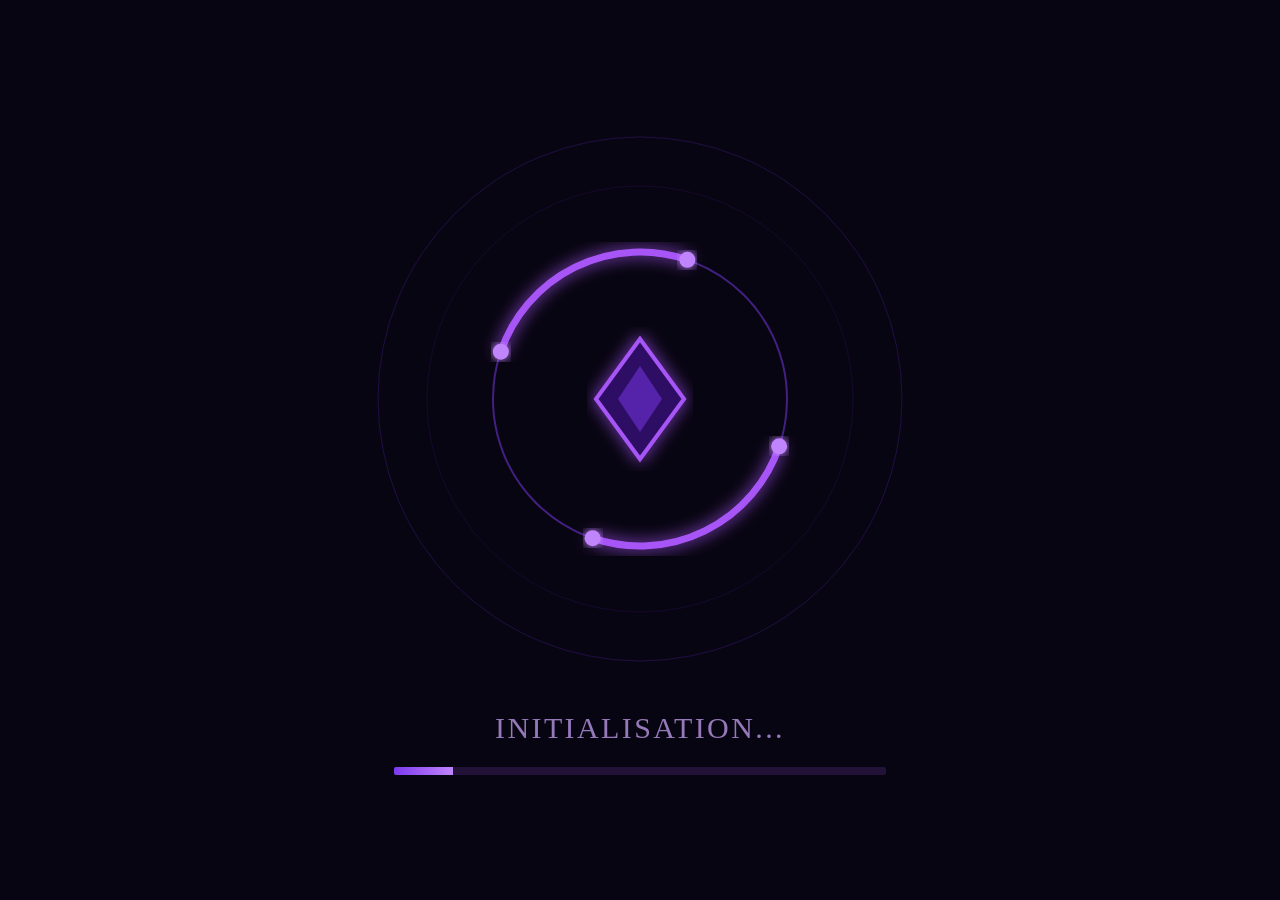
==== index.html @ de7e8195 "Add files via upload" ====
<!DOCTYPE html>

<html lang="fr">

<head>
    <meta name="color-scheme" content="dark">
    <meta charset="utf-8" />
    <meta name="viewport" content="width=device-width, initial-scale=1, maximum-scale=1">
    <link rel="icon" type="image/svg+xml"  sizes="16x16" href="{% static './img/circular-icon.svg' %}"/>
    <link rel="stylesheet" href="./css/style.css" />


    <title>Chromatica - Main</title>
</head>

<body>
    <div id="loader-root">
        <div id="chr"></div>
    </div>
    <div id="page-wrap">
        <div id="menu-root"></div>
        <canvas id="c"></canvas>
        <h1 class="title">Bienvenue sur Chromatica</h1>
        <h2 class="title-container">Chromatica<br><span> Créons l'expérience web<br></span> qui vous ressemble</h2>
        <h2 class="curseurtext">Votre vision, Notre code</h2>
        <h2>Chez Chromatica, nous concevons des sites web modernes et sur mesure, adaptés à vos besoins et à votre identité
            visuelle.</h2>
        <h1 class="objectif">Notre objectif : rendre votre présence en ligne efficace et captivante. </h1>
        <div class="footer"></div>
    </div>
    <script src="./js/script.js"></script>
</body>
</html>
---- css/style.css ----
/* Gris naturel #8E8E8D Morue grise 060606 Thunderbird #C41A20 Tatou #44443C*/
* {
    margin: 0;
    padding: 0;
    border: none;
    background: none;
    box-sizing: border-box;
}

main {
    flex: 1;
}

body {
    display: flex;
    flex-direction: column;
    min-height: 100vh;
    background: #080512;
    overflow-y: auto;
    overflow-x: hidden;
}

canvas {
    position: fixed;
    inset: 0;
    width: 100%;
    height: 100%;
    z-index: -1;
}

@font-face {
    font-family: 'Txt';
    src: url('../fonts/fontBold.ttf') format('truetype');
    font-display: swap;
}

:root {
    --color1: #0F0F0F;
    /* Fond principal */
    --color2: #E2DCEC;
    /* Texte principal */
    --color3: #B19ED4;
    /* Texte secondaire*/
    --color4: #1C1C1C;
    /* Sections / cartes */
    --color5: #E53935;
    /* Boutons, liens, highlights */
    --color6: #592DA8;
    /* Hover / actif*/
    --color7: #19102F;
    /* Icônes / séparateurs */
}

.objectif {
    color: var(--color6);
    padding: 0 2rem;
    margin-bottom: 50px;
}

h2 {
    color: var(--color3);
    padding: 0 2rem;
}
/*curseur texte*/
.curseurtext {
    color: var(--color6);
    font-size: clamp(2rem, 5vw, 3.6rem);
    padding: 0 2rem;
    overflow: hidden;
    white-space: nowrap;
    border-right: 2px solid var(--color6);
    width: fit-content;
    margin-bottom: 2em;
    margin-top: -2em;
    margin-left: auto;
    margin-right: auto;
    animation: typing 3.5s steps(40, end), blink-caret 0.75s step-end infinite;
}

@keyframes typing {
    from { width: 0; }
    to { width: 35%; }
}

@keyframes blink-caret {
    from, to { border-color: transparent; }
    50% { border-color: var(--color6); }
}

.title-container {
    max-width: 15em;
    margin: 1em 2em;
    display: flex;
    flex-direction: column;
    align-items: flex-start;
    height: 5em;
    color: var(--color3);
    text-align: left;
}

.title-container,
.main-title {
    font-family: 'Txt', sans-serif;
    font-size: clamp(1.8rem, 6vw, 5em);
    font-weight: 700;
    line-height: 1.2;
    text-align: left;
    color: var(--color3);
}

.title-container span {
    color: var(--color6);
    font-weight: 900;
}

.title {
    position: sticky;
    top: 0px;
    color: var(--color2);
    font-size: clamp(1.6rem, 5vw, 5em);
    text-align: center;
    background-color: var(--color7);
}

.button {
    background-color: var(--color7);
    border-radius: 1em;
    height: 5em;
    width: 15em;
    font-size: 1em;
    display: block;
    margin: auto;
}

.button:hover {
    border-color: var(--color6);
    border: 3px solid var(--color6);
    box-shadow: 0 0 15px var(--color6);
    cursor: pointer;
}

.menu-container {
    position: relative;
}

.menu-button {
    position: fixed;
    top: 0.5rem;
    right: 0.5rem;
    font-size: 2.2rem;
    color: var(--color2);
    cursor: pointer;
    padding: 0.4em 0.6em;
    z-index: 1100;
    border-radius: 0.5em;
    background: transparent;
}

.menu-button:hover {
    background-color: var(--color6);
    opacity: 0.9;
    rotate: -90deg;
}

.menu-overlay {
    position: fixed;
    inset: 0;
    background: rgba(0, 0, 0, 0.5);
    opacity: 0;
    pointer-events: none;
    transition: opacity 0.25s ease;
    z-index: 900;
}

.menu-overlay.open {
    opacity: 1;
    pointer-events: auto;
}

.menu-dropdown {
    position: fixed;
    top: 0em;
    right: 0.5em;
    height: 100vh;
    width: min(40vh, 100vw);
    background-color: #342658;
    color: var(--color2);
    padding: 1rem;
    display: flex;
    flex-direction: column;
    overflow: hidden;
    gap: 4em;
    border-radius: 0em;
    transform: translateX(100%);
    transition: transform 0.35s ease;
    z-index: 1000;
    box-shadow: -12px 0 24px rgba(0, 0, 0, 0.35);
}

.menu-dropdown.open {
    transform: translateX(0);
    right: 0;
    border-top-left-radius: 0.5em;
    border-bottom-left-radius: 0.5em;
}

.menu-item {
    padding: 0.75rem 0.5rem;
    color: var(--color2);
    cursor: pointer;
    border-radius: 0.375rem;
    font-family: Arial, Helvetica, sans-serif;
    font-size: clamp(1rem, 4vw, 2em)
}

.menu-text {
    margin-bottom: 0.5rem;
    color: var(--color2);
    font-size: clamp(2.5rem, 8vw, 5em);
}

.menu-item:hover {
    background-color: var(--color6);
    opacity: 0.9;
}


/* Pourquoi Nous */

.explain {
    font-size: 1em;
    color: var(--color3);
}

.explain .intro {
    color: var(--color6);
    margin-bottom: 1em;
}

.explain h1 {
    line-height: 1.6;
    padding: 0 2rem;
    margin-bottom: 50px;
}

.hr-tuile-form {
    display: grid;
    grid-template-columns: repeat(auto-fit, minmax(300px, 1fr));
    gap: 50px;
    margin-bottom: 50px;
    margin-top: 35px;
    margin-left: clamp(1rem, 5vw, 350px);
    margin-right: clamp(1rem, 5vw, 350px);
    transition: margin-left 0.35s ease;
}

.document-card {
    padding: 15px;
    border-radius: 15px;
    border: 3px solid var(--color6);
    transition: all 0.4s ease;
    text-align: center;
    position: relative;
    overflow: visible;
    cursor: pointer;
    color: var(--color2);
    min-height: 300px;
    display: flex;
    flex-direction: column;
    align-items: center;
    box-shadow: var(--color6) 0px 0px 15px;
    cursor: default;
}

.document-card:hover {
    box-shadow: var(--color6) 0px 0px 25px;
}

.document-card p {
    color: var(--color3);
    font-size: 1.2em;
    font-weight: 600;
}

.document-card h3 {
    color: var(--color6);
    font-size: 1.6em;
    margin-bottom: 15px;
}

.document-icon {
    filter: drop-shadow(0 0 20px var(--color6));
    margin-top: 30px;
    font-size: 3em;
    margin-bottom: 15px;
}

.footer {
    color: var(--color2);
    background-color: var(--color7);
    width: 100%;
    height: 60px;
    margin-top: auto;
    }

    #page-wrap {
      display: flex;
      flex-direction: column;
      flex: 1;
      min-height: 100vh;
}

textarea {
    resize: none;
}


legend {
    color: var(--color6);
    font-size: 1.2em;
    font-weight: 600;

}

label {
    color: var(--color3);
    font-size: 1em;
    font-weight: 400;
    margin-bottom: 5px;
}

/* ============================
   FORMULAIRES
   ============================ */

form {
    max-width: 800px;
    margin: 2rem auto;
    padding: 0 1rem;
}

fieldset {
    border: 2px solid var(--color6);
    border-radius: 8px;
    padding: 1.5rem;
    margin-bottom: 1.5rem;
    background-color: rgba(89, 45, 168, 0.08);
}

legend {
    color: var(--color6);
    font-size: 1.2em;
    font-weight: 600;
    padding: 0 0.5rem;
}

input[type="text"],
input[type="email"],
input[type="tel"],
textarea {
    width: 100%;
    padding: 0.75rem;
    margin: 0.5rem 0 1rem 0;
    background-color: var(--color4);
    border: 2px solid var(--color7);
    border-radius: 6px;
    color: var(--color2);
    font-family: inherit;
    font-size: 1rem;
    transition: all 0.3s ease;
}

input[type="text"]:focus,
input[type="email"]:focus,
input[type="tel"]:focus,
textarea:focus {
    outline: none;
    border-color: var(--color6);
    box-shadow: 0 0 10px rgba(89, 45, 168, 0.4);
    background-color: rgba(89, 45, 168, 0.05);
}

textarea {
    resize: none;
    min-height: 100px;
    font-family: inherit;
}

/* Checkboxes et Radios */
input[type="checkbox"],
input[type="radio"] {
    margin-right: 0.5rem;
    width: 18px;
    height: 18px;
    cursor: pointer;
    accent-color: var(--color6);
}

/* Conteneurs pour checkboxes/radios */
input[type="checkbox"]+label,
input[type="radio"]+label {
    display: inline;
    margin-left: 0.5rem;
    margin-bottom: 0;
    font-weight: 400;
    cursor: pointer;
}

/* Boutons */
button,
input[type="submit"],
input[type="button"] {
    background-color: var(--color6);
    color: var(--color2);
    padding: 0.75rem 1.5rem;
    font-size: 1rem;
    border: 2px solid var(--color6);
    border-radius: 6px;
    cursor: pointer;
    font-weight: 600;
    transition: all 0.3s ease;
    margin-top: 1rem;
}

button:hover,
input[type="submit"]:hover,
input[type="button"]:hover {
    background-color: transparent;
    color: var(--color6);
    box-shadow: 0 0 15px rgba(89, 45, 168, 0.5);
}

button:active,
input[type="submit"]:active,
input[type="button"]:active {
    transform: scale(0.98);
}

/* Groupes de champs */
fieldset>label {
    display: block;
    margin-bottom: 0.5rem;
    margin-top: 1rem;
}

fieldset>label:first-of-type {
    margin-top: 0;
}

    .title {
        padding: 0.2em 0.5rem;
    }

#chr{
  display:flex;
  flex-direction:column;
  align-items:center
}

#chr svg {
    max-width: 100%;
    width: auto;
    height: auto;
    overflow: visible;
    display: block;
}

#chr p{
  color:#c4a0f0;
  font-size:11px;
  letter-spacing:.1em;
  text-transform:uppercase;
  margin-top:10px;
  opacity:.75
}

#bw{
  width:180px;
  margin-top:8px;
  height:3px;
  background:rgba(150,80,220,.18);
  border-radius:2px;
  overflow:hidden
}

#cb{
  height: 100%;
  width: 0%;
  background: linear-gradient(90deg,#7c3aed,#c084fc);
  transition: width .1s linear
}

#loader-root{
  position: fixed;
  inset: 0;
  display: flex;
  justify-content: center;
  align-items: center;
  background: #080512;
  z-index: 2000;
}

#page-wrap.hidden{
  display: none !important;
}



/* ============================
   RESPONSIVE
   ============================ */

@media (max-width: 1024px) {
    .hr-tuile-form {
        margin-left: clamp(1rem, 3vw, 80px);
        margin-right: clamp(1rem, 3vw, 80px);
    }
}

@media (max-width: 768px) {

    .title-container {
        height: auto !important;
        margin: 0.5em 1rem;
    }

    .hr-tuile-form {
        margin-left: 1rem;
        margin-right: 1rem;
        gap: 20px;
        grid-template-columns: 1fr;
    }

    .side-panel-card {
        display: none;
    }

    .explain h1 {
        font-size: 1rem;
        padding: 0 1rem;
    }

    .objectif {
        font-size: 1rem;
        padding: 0 1rem;
    }

    h2 {
        padding: 0 1rem;
    }
}

@media (max-width: 480px) {
    .menu-button {
        font-size: 1.8rem;
    }

}
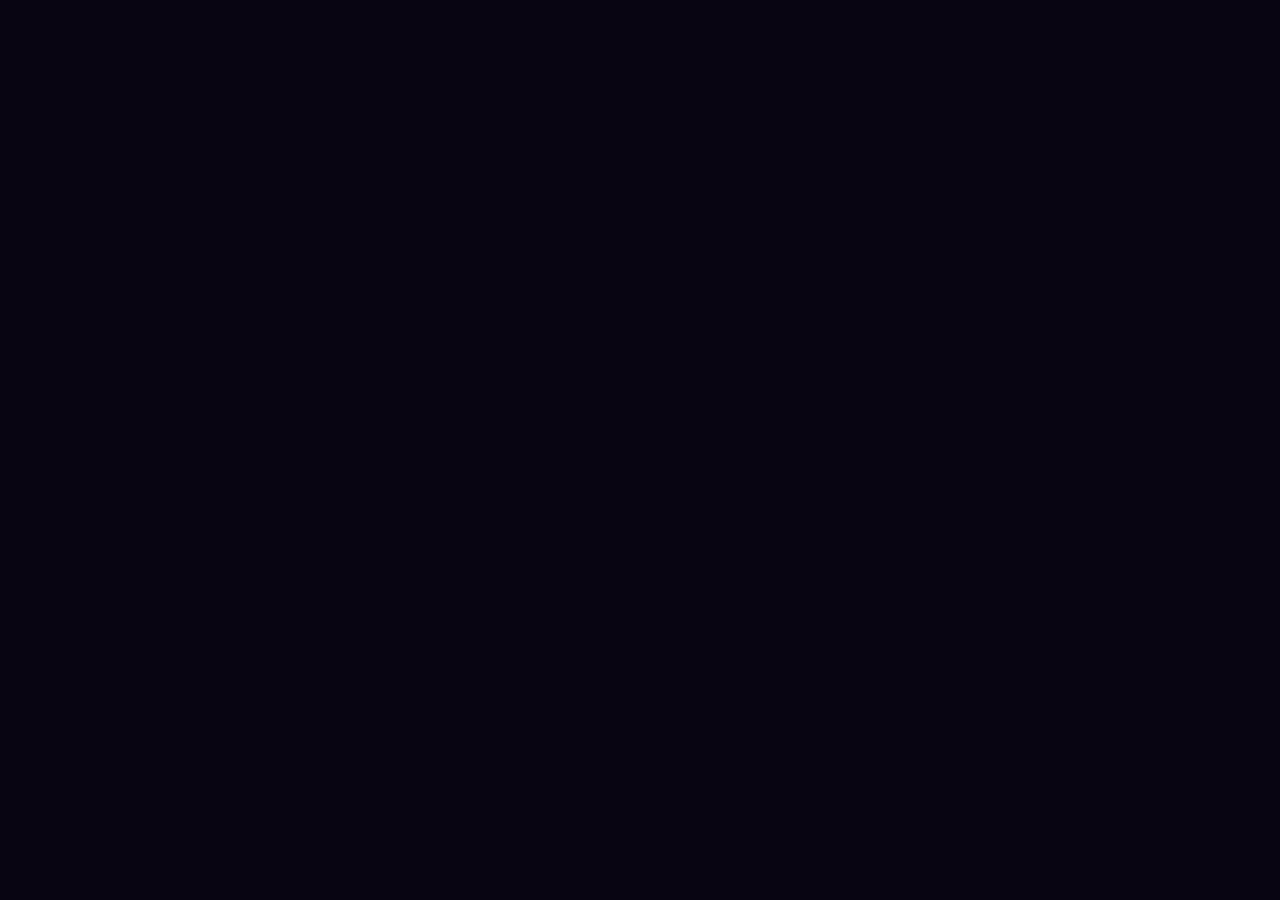
==== commit 5297c121: "Update favicon to use SVG format and enhance icon consistency across multiple HTML files" ====
--- a/index.html
+++ b/index.html
@@ -6,7 +6,7 @@
     <meta name="color-scheme" content="dark">
     <meta charset="utf-8" />
     <meta name="viewport" content="width=device-width, initial-scale=1, maximum-scale=1">
-    <link rel="icon" type="image/svg+xml"  sizes="16x16" href="{% static './img/circular-icon.svg' %}"/>
+    <link rel="icon" type="image/svg+xml"  sizes="16x16" href="./img/circular-icon.svg"/>
     <link rel="stylesheet" href="./css/style.css" />
 
 
--- a/css/style.css
+++ b/css/style.css
@@ -47,6 +47,7 @@
     /* Boutons, liens, highlights */
     --color6: #592DA8;
     /* Hover / actif*/
+    --color6-rgb: 89, 45, 168;
     --color7: #19102F;
     /* Icônes / séparateurs */
 }
@@ -61,6 +62,7 @@
     color: var(--color3);
     padding: 0 2rem;
 }
+
 /*curseur texte*/
 .curseurtext {
     color: var(--color6);
@@ -78,13 +80,25 @@
 }
 
 @keyframes typing {
-    from { width: 0; }
-    to { width: 35%; }
+    from {
+        width: 0;
+    }
+
+    to {
+        width: 35%;
+    }
 }
 
 @keyframes blink-caret {
-    from, to { border-color: transparent; }
-    50% { border-color: var(--color6); }
+
+    from,
+    to {
+        border-color: transparent;
+    }
+
+    50% {
+        border-color: var(--color6);
+    }
 }
 
 .title-container {
@@ -154,13 +168,23 @@
     z-index: 1100;
     border-radius: 0.5em;
     background: transparent;
+    color: var(--color2);
+    rotate: 0deg;
+}
+
+.menu-button.active {
+    rotate: -90deg;
+
 }
 
 .menu-button:hover {
     background-color: var(--color6);
-    opacity: 0.9;
-    rotate: -90deg;
-}
+    color: var(--color2);
+    box-shadow: 0 0 15px var(--color6);
+
+}
+
+
 
 .menu-overlay {
     position: fixed;
@@ -198,11 +222,15 @@
 }
 
 .menu-dropdown.open {
+
     transform: translateX(0);
     right: 0;
     border-top-left-radius: 0.5em;
     border-bottom-left-radius: 0.5em;
-}
+    box-shadow: -20px 0 60px rgba(var(--color6-rgb), 0.8);
+    border-left: 1px solid #7c3aed;
+}
+
 
 .menu-item {
     padding: 0.75rem 0.5rem;
@@ -221,9 +249,10 @@
 
 .menu-item:hover {
     background-color: var(--color6);
-    opacity: 0.9;
-}
-
+    color: var(--color2);
+    box-shadow: 0 0 15px var(--color6);
+    border-left: 5px solid #7c3aed;
+}
 
 /* Pourquoi Nous */
 
@@ -301,13 +330,13 @@
     width: 100%;
     height: 60px;
     margin-top: auto;
-    }
-
-    #page-wrap {
-      display: flex;
-      flex-direction: column;
-      flex: 1;
-      min-height: 100vh;
+}
+
+#page-wrap {
+    display: flex;
+    flex-direction: column;
+    flex: 1;
+    min-height: 100vh;
 }
 
 textarea {
@@ -447,14 +476,14 @@
     margin-top: 0;
 }
 
-    .title {
-        padding: 0.2em 0.5rem;
-    }
-
-#chr{
-  display:flex;
-  flex-direction:column;
-  align-items:center
+.title {
+    padding: 0.2em 0.5rem;
+}
+
+#chr {
+    display: flex;
+    flex-direction: column;
+    align-items: center
 }
 
 #chr svg {
@@ -465,43 +494,43 @@
     display: block;
 }
 
-#chr p{
-  color:#c4a0f0;
-  font-size:11px;
-  letter-spacing:.1em;
-  text-transform:uppercase;
-  margin-top:10px;
-  opacity:.75
-}
-
-#bw{
-  width:180px;
-  margin-top:8px;
-  height:3px;
-  background:rgba(150,80,220,.18);
-  border-radius:2px;
-  overflow:hidden
-}
-
-#cb{
-  height: 100%;
-  width: 0%;
-  background: linear-gradient(90deg,#7c3aed,#c084fc);
-  transition: width .1s linear
-}
-
-#loader-root{
-  position: fixed;
-  inset: 0;
-  display: flex;
-  justify-content: center;
-  align-items: center;
-  background: #080512;
-  z-index: 2000;
-}
-
-#page-wrap.hidden{
-  display: none !important;
+#chr p {
+    color: #c4a0f0;
+    font-size: 11px;
+    letter-spacing: .1em;
+    text-transform: uppercase;
+    margin-top: 10px;
+    opacity: .75
+}
+
+#bw {
+    width: 180px;
+    margin-top: 8px;
+    height: 3px;
+    background: rgba(150, 80, 220, .18);
+    border-radius: 2px;
+    overflow: hidden
+}
+
+#cb {
+    height: 100%;
+    width: 0%;
+    background: linear-gradient(90deg, #7c3aed, #c084fc);
+    transition: width .1s linear
+}
+
+#loader-root {
+    position: fixed;
+    inset: 0;
+    display: flex;
+    justify-content: center;
+    align-items: center;
+    background: #080512;
+    z-index: 2000;
+}
+
+#page-wrap.hidden {
+    display: none !important;
 }
 
 
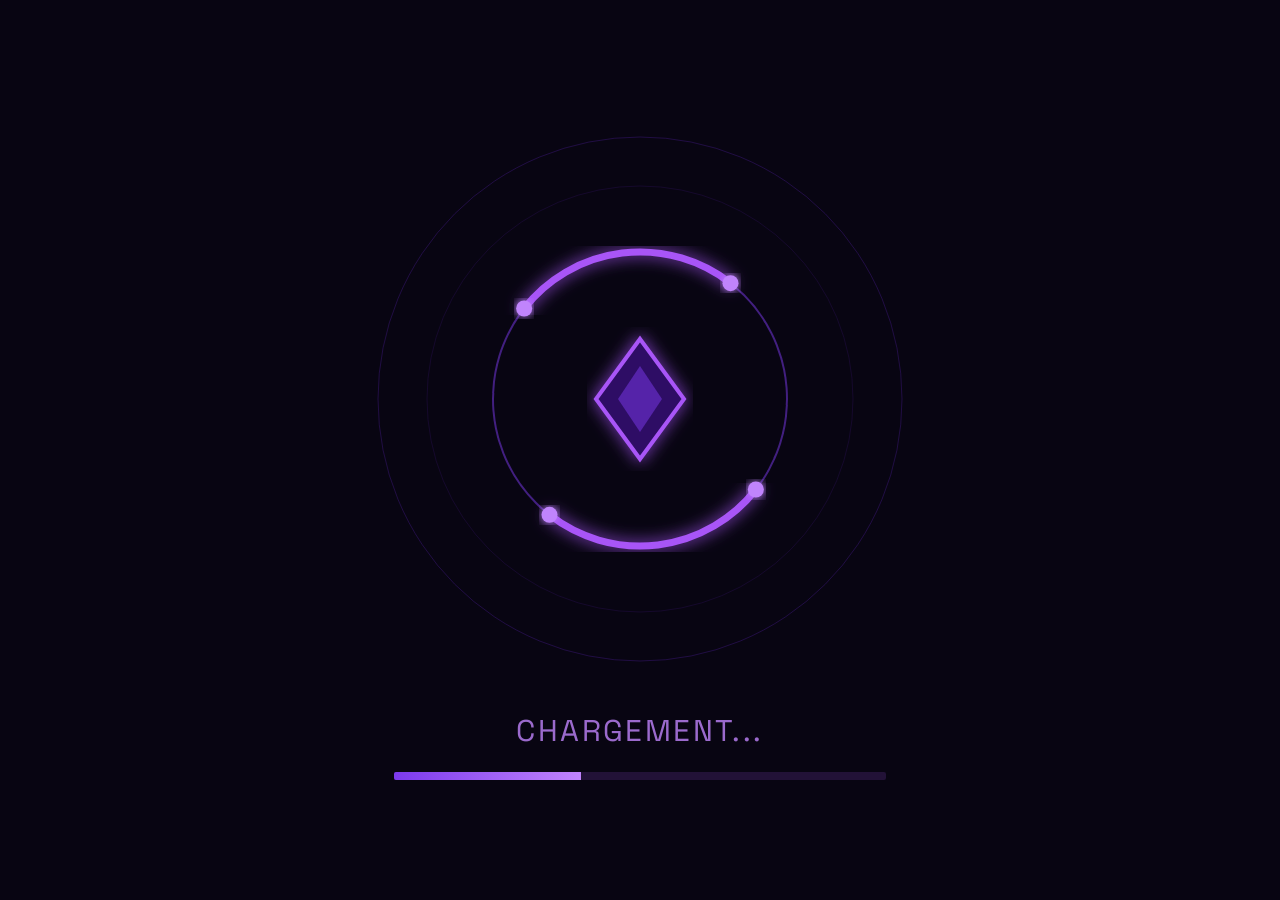
==== commit db536a6a: "IA" ====
--- a/index.html
+++ b/index.html
@@ -1,33 +1,33 @@
-<!DOCTYPE html>
-
-<html lang="fr">
-
-<head>
-    <meta name="color-scheme" content="dark">
-    <meta charset="utf-8" />
-    <meta name="viewport" content="width=device-width, initial-scale=1, maximum-scale=1">
-    <link rel="icon" type="image/svg+xml"  sizes="16x16" href="./img/circular-icon.svg"/>
-    <link rel="stylesheet" href="./css/style.css" />
-
-
-    <title>Chromatica - Main</title>
-</head>
-
-<body>
-    <div id="loader-root">
-        <div id="chr"></div>
-    </div>
-    <div id="page-wrap">
-        <div id="menu-root"></div>
-        <canvas id="c"></canvas>
-        <h1 class="title">Bienvenue sur Chromatica</h1>
-        <h2 class="title-container">Chromatica<br><span> Créons l'expérience web<br></span> qui vous ressemble</h2>
-        <h2 class="curseurtext">Votre vision, Notre code</h2>
-        <h2>Chez Chromatica, nous concevons des sites web modernes et sur mesure, adaptés à vos besoins et à votre identité
-            visuelle.</h2>
-        <h1 class="objectif">Notre objectif : rendre votre présence en ligne efficace et captivante. </h1>
-        <div class="footer"></div>
-    </div>
-    <script src="./js/script.js"></script>
-</body>
-</html>
+<!DOCTYPE html>
+
+<html lang="fr">
+
+<head>
+    <meta name="color-scheme" content="dark">
+    <meta charset="utf-8" />
+    <meta name="viewport" content="width=device-width, initial-scale=1, maximum-scale=1">
+    <link rel="icon" type="image/svg+xml"  sizes="16x16" href="./img/circular-icon.svg"/>
+    <link rel="stylesheet" href="./css/style.css" />
+
+
+    <title>Chromatica - Main</title>
+</head>
+
+<body>
+    <div id="loader-root">
+        <div id="chr"></div>
+    </div>
+    <div id="page-wrap">
+        <div id="menu-root"></div>
+        <canvas id="c"></canvas>
+        <h1 class="title">Bienvenue sur Chromatica</h1>
+        <h2 class="title-container">Chromatica<br><span> Créons l'expérience web<br></span> qui vous ressemble</h2>
+        <h2 class="curseurtext">Votre vision, Notre code</h2>
+        <h2>Chez Chromatica, nous concevons des sites web modernes et sur mesure, adaptés à vos besoins et à votre identité
+            visuelle.</h2>
+        <h1 class="objectif">Notre objectif : rendre votre présence en ligne efficace et captivante. </h1>
+        <div class="footer"></div>
+    </div>
+    <script src="./js/script.js"></script>
+</body>
+</html>
--- a/css/style.css
+++ b/css/style.css
@@ -1,587 +1,947 @@
-/* Gris naturel #8E8E8D Morue grise 060606 Thunderbird #C41A20 Tatou #44443C*/
-* {
-    margin: 0;
-    padding: 0;
-    border: none;
-    background: none;
-    box-sizing: border-box;
-}
-
-main {
-    flex: 1;
-}
-
-body {
-    display: flex;
-    flex-direction: column;
-    min-height: 100vh;
-    background: #080512;
-    overflow-y: auto;
-    overflow-x: hidden;
-}
-
-canvas {
-    position: fixed;
-    inset: 0;
-    width: 100%;
-    height: 100%;
-    z-index: -1;
-}
-
-@font-face {
-    font-family: 'Txt';
-    src: url('../fonts/fontBold.ttf') format('truetype');
-    font-display: swap;
-}
-
-:root {
-    --color1: #0F0F0F;
-    /* Fond principal */
-    --color2: #E2DCEC;
-    /* Texte principal */
-    --color3: #B19ED4;
-    /* Texte secondaire*/
-    --color4: #1C1C1C;
-    /* Sections / cartes */
-    --color5: #E53935;
-    /* Boutons, liens, highlights */
-    --color6: #592DA8;
-    /* Hover / actif*/
-    --color6-rgb: 89, 45, 168;
-    --color7: #19102F;
-    /* Icônes / séparateurs */
-}
-
-.objectif {
-    color: var(--color6);
-    padding: 0 2rem;
-    margin-bottom: 50px;
-}
-
-h2 {
-    color: var(--color3);
-    padding: 0 2rem;
-}
-
-/*curseur texte*/
-.curseurtext {
-    color: var(--color6);
-    font-size: clamp(2rem, 5vw, 3.6rem);
-    padding: 0 2rem;
-    overflow: hidden;
-    white-space: nowrap;
-    border-right: 2px solid var(--color6);
-    width: fit-content;
-    margin-bottom: 2em;
-    margin-top: -2em;
-    margin-left: auto;
-    margin-right: auto;
-    animation: typing 3.5s steps(40, end), blink-caret 0.75s step-end infinite;
-}
-
-@keyframes typing {
-    from {
-        width: 0;
-    }
-
-    to {
-        width: 35%;
-    }
-}
-
-@keyframes blink-caret {
-
-    from,
-    to {
-        border-color: transparent;
-    }
-
-    50% {
-        border-color: var(--color6);
-    }
-}
-
-.title-container {
-    max-width: 15em;
-    margin: 1em 2em;
-    display: flex;
-    flex-direction: column;
-    align-items: flex-start;
-    height: 5em;
-    color: var(--color3);
-    text-align: left;
-}
-
-.title-container,
-.main-title {
-    font-family: 'Txt', sans-serif;
-    font-size: clamp(1.8rem, 6vw, 5em);
-    font-weight: 700;
-    line-height: 1.2;
-    text-align: left;
-    color: var(--color3);
-}
-
-.title-container span {
-    color: var(--color6);
-    font-weight: 900;
-}
-
-.title {
-    position: sticky;
-    top: 0px;
-    color: var(--color2);
-    font-size: clamp(1.6rem, 5vw, 5em);
-    text-align: center;
-    background-color: var(--color7);
-}
-
-.button {
-    background-color: var(--color7);
-    border-radius: 1em;
-    height: 5em;
-    width: 15em;
-    font-size: 1em;
-    display: block;
-    margin: auto;
-}
-
-.button:hover {
-    border-color: var(--color6);
-    border: 3px solid var(--color6);
-    box-shadow: 0 0 15px var(--color6);
-    cursor: pointer;
-}
-
-.menu-container {
-    position: relative;
-}
-
-.menu-button {
-    position: fixed;
-    top: 0.5rem;
-    right: 0.5rem;
-    font-size: 2.2rem;
-    color: var(--color2);
-    cursor: pointer;
-    padding: 0.4em 0.6em;
-    z-index: 1100;
-    border-radius: 0.5em;
-    background: transparent;
-    color: var(--color2);
-    rotate: 0deg;
-}
-
-.menu-button.active {
-    rotate: -90deg;
-
-}
-
-.menu-button:hover {
-    background-color: var(--color6);
-    color: var(--color2);
-    box-shadow: 0 0 15px var(--color6);
-
-}
-
-
-
-.menu-overlay {
-    position: fixed;
-    inset: 0;
-    background: rgba(0, 0, 0, 0.5);
-    opacity: 0;
-    pointer-events: none;
-    transition: opacity 0.25s ease;
-    z-index: 900;
-}
-
-.menu-overlay.open {
-    opacity: 1;
-    pointer-events: auto;
-}
-
-.menu-dropdown {
-    position: fixed;
-    top: 0em;
-    right: 0.5em;
-    height: 100vh;
-    width: min(40vh, 100vw);
-    background-color: #342658;
-    color: var(--color2);
-    padding: 1rem;
-    display: flex;
-    flex-direction: column;
-    overflow: hidden;
-    gap: 4em;
-    border-radius: 0em;
-    transform: translateX(100%);
-    transition: transform 0.35s ease;
-    z-index: 1000;
-    box-shadow: -12px 0 24px rgba(0, 0, 0, 0.35);
-}
-
-.menu-dropdown.open {
-
-    transform: translateX(0);
-    right: 0;
-    border-top-left-radius: 0.5em;
-    border-bottom-left-radius: 0.5em;
-    box-shadow: -20px 0 60px rgba(var(--color6-rgb), 0.8);
-    border-left: 1px solid #7c3aed;
-}
-
-
-.menu-item {
-    padding: 0.75rem 0.5rem;
-    color: var(--color2);
-    cursor: pointer;
-    border-radius: 0.375rem;
-    font-family: Arial, Helvetica, sans-serif;
-    font-size: clamp(1rem, 4vw, 2em)
-}
-
-.menu-text {
-    margin-bottom: 0.5rem;
-    color: var(--color2);
-    font-size: clamp(2.5rem, 8vw, 5em);
-}
-
-.menu-item:hover {
-    background-color: var(--color6);
-    color: var(--color2);
-    box-shadow: 0 0 15px var(--color6);
-    border-left: 5px solid #7c3aed;
-}
-
-/* Pourquoi Nous */
-
-.explain {
-    font-size: 1em;
-    color: var(--color3);
-}
-
-.explain .intro {
-    color: var(--color6);
-    margin-bottom: 1em;
-}
-
-.explain h1 {
-    line-height: 1.6;
-    padding: 0 2rem;
-    margin-bottom: 50px;
-}
-
-.hr-tuile-form {
-    display: grid;
-    grid-template-columns: repeat(auto-fit, minmax(300px, 1fr));
-    gap: 50px;
-    margin-bottom: 50px;
-    margin-top: 35px;
-    margin-left: clamp(1rem, 5vw, 350px);
-    margin-right: clamp(1rem, 5vw, 350px);
-    transition: margin-left 0.35s ease;
-}
-
-.document-card {
-    padding: 15px;
-    border-radius: 15px;
-    border: 3px solid var(--color6);
-    transition: all 0.4s ease;
-    text-align: center;
-    position: relative;
-    overflow: visible;
-    cursor: pointer;
-    color: var(--color2);
-    min-height: 300px;
-    display: flex;
-    flex-direction: column;
-    align-items: center;
-    box-shadow: var(--color6) 0px 0px 15px;
-    cursor: default;
-}
-
-.document-card:hover {
-    box-shadow: var(--color6) 0px 0px 25px;
-}
-
-.document-card p {
-    color: var(--color3);
-    font-size: 1.2em;
-    font-weight: 600;
-}
-
-.document-card h3 {
-    color: var(--color6);
-    font-size: 1.6em;
-    margin-bottom: 15px;
-}
-
-.document-icon {
-    filter: drop-shadow(0 0 20px var(--color6));
-    margin-top: 30px;
-    font-size: 3em;
-    margin-bottom: 15px;
-}
-
-.footer {
-    color: var(--color2);
-    background-color: var(--color7);
-    width: 100%;
-    height: 60px;
-    margin-top: auto;
-}
-
-#page-wrap {
-    display: flex;
-    flex-direction: column;
-    flex: 1;
-    min-height: 100vh;
-}
-
-textarea {
-    resize: none;
-}
-
-
-legend {
-    color: var(--color6);
-    font-size: 1.2em;
-    font-weight: 600;
-
-}
-
-label {
-    color: var(--color3);
-    font-size: 1em;
-    font-weight: 400;
-    margin-bottom: 5px;
-}
-
-/* ============================
-   FORMULAIRES
-   ============================ */
-
-form {
-    max-width: 800px;
-    margin: 2rem auto;
-    padding: 0 1rem;
-}
-
-fieldset {
-    border: 2px solid var(--color6);
-    border-radius: 8px;
-    padding: 1.5rem;
-    margin-bottom: 1.5rem;
-    background-color: rgba(89, 45, 168, 0.08);
-}
-
-legend {
-    color: var(--color6);
-    font-size: 1.2em;
-    font-weight: 600;
-    padding: 0 0.5rem;
-}
-
-input[type="text"],
-input[type="email"],
-input[type="tel"],
-textarea {
-    width: 100%;
-    padding: 0.75rem;
-    margin: 0.5rem 0 1rem 0;
-    background-color: var(--color4);
-    border: 2px solid var(--color7);
-    border-radius: 6px;
-    color: var(--color2);
-    font-family: inherit;
-    font-size: 1rem;
-    transition: all 0.3s ease;
-}
-
-input[type="text"]:focus,
-input[type="email"]:focus,
-input[type="tel"]:focus,
-textarea:focus {
-    outline: none;
-    border-color: var(--color6);
-    box-shadow: 0 0 10px rgba(89, 45, 168, 0.4);
-    background-color: rgba(89, 45, 168, 0.05);
-}
-
-textarea {
-    resize: none;
-    min-height: 100px;
-    font-family: inherit;
-}
-
-/* Checkboxes et Radios */
-input[type="checkbox"],
-input[type="radio"] {
-    margin-right: 0.5rem;
-    width: 18px;
-    height: 18px;
-    cursor: pointer;
-    accent-color: var(--color6);
-}
-
-/* Conteneurs pour checkboxes/radios */
-input[type="checkbox"]+label,
-input[type="radio"]+label {
-    display: inline;
-    margin-left: 0.5rem;
-    margin-bottom: 0;
-    font-weight: 400;
-    cursor: pointer;
-}
-
-/* Boutons */
-button,
-input[type="submit"],
-input[type="button"] {
-    background-color: var(--color6);
-    color: var(--color2);
-    padding: 0.75rem 1.5rem;
-    font-size: 1rem;
-    border: 2px solid var(--color6);
-    border-radius: 6px;
-    cursor: pointer;
-    font-weight: 600;
-    transition: all 0.3s ease;
-    margin-top: 1rem;
-}
-
-button:hover,
-input[type="submit"]:hover,
-input[type="button"]:hover {
-    background-color: transparent;
-    color: var(--color6);
-    box-shadow: 0 0 15px rgba(89, 45, 168, 0.5);
-}
-
-button:active,
-input[type="submit"]:active,
-input[type="button"]:active {
-    transform: scale(0.98);
-}
-
-/* Groupes de champs */
-fieldset>label {
-    display: block;
-    margin-bottom: 0.5rem;
-    margin-top: 1rem;
-}
-
-fieldset>label:first-of-type {
-    margin-top: 0;
-}
-
-.title {
-    padding: 0.2em 0.5rem;
-}
-
-#chr {
-    display: flex;
-    flex-direction: column;
-    align-items: center
-}
-
-#chr svg {
-    max-width: 100%;
-    width: auto;
-    height: auto;
-    overflow: visible;
-    display: block;
-}
-
-#chr p {
-    color: #c4a0f0;
-    font-size: 11px;
-    letter-spacing: .1em;
-    text-transform: uppercase;
-    margin-top: 10px;
-    opacity: .75
-}
-
-#bw {
-    width: 180px;
-    margin-top: 8px;
-    height: 3px;
-    background: rgba(150, 80, 220, .18);
-    border-radius: 2px;
-    overflow: hidden
-}
-
-#cb {
-    height: 100%;
-    width: 0%;
-    background: linear-gradient(90deg, #7c3aed, #c084fc);
-    transition: width .1s linear
-}
-
-#loader-root {
-    position: fixed;
-    inset: 0;
-    display: flex;
-    justify-content: center;
-    align-items: center;
-    background: #080512;
-    z-index: 2000;
-}
-
-#page-wrap.hidden {
-    display: none !important;
-}
-
-
-
-/* ============================
-   RESPONSIVE
-   ============================ */
-
-@media (max-width: 1024px) {
-    .hr-tuile-form {
-        margin-left: clamp(1rem, 3vw, 80px);
-        margin-right: clamp(1rem, 3vw, 80px);
-    }
-}
-
-@media (max-width: 768px) {
-
-    .title-container {
-        height: auto !important;
-        margin: 0.5em 1rem;
-    }
-
-    .hr-tuile-form {
-        margin-left: 1rem;
-        margin-right: 1rem;
-        gap: 20px;
-        grid-template-columns: 1fr;
-    }
-
-    .side-panel-card {
-        display: none;
-    }
-
-    .explain h1 {
-        font-size: 1rem;
-        padding: 0 1rem;
-    }
-
-    .objectif {
-        font-size: 1rem;
-        padding: 0 1rem;
-    }
-
-    h2 {
-        padding: 0 1rem;
-    }
-}
-
-@media (max-width: 480px) {
-    .menu-button {
-        font-size: 1.8rem;
-    }
-
+/* ============================================================
+   CHROMATICA — style.css
+   Direction : "chroma stroke" — le dégradé violet→lilas déjà
+   présent dans le loader (#7c3aed → #c084fc) devient la signature
+   du site : texte en dégradé, soulignements, contours de cartes,
+   halo des boutons. Le reste reste sobre et sombre.
+   ============================================================ */
+
+@import url('https://fonts.googleapis.com/css2?family=Space+Grotesk:wght@500;600;700&family=Inter:wght@400;500;600&display=swap');
+
+/* ============================
+   RESET
+   ============================ */
+
+* {
+    margin: 0;
+    padding: 0;
+    border: none;
+    background: none;
+    box-sizing: border-box;
+}
+
+html {
+    font-size: 16px;
+    scroll-behavior: smooth;
+}
+
+main {
+    flex: 1;
+}
+
+/* ============================
+   TOKENS
+   ============================ */
+
+:root {
+    /* Palette d'origine (conservée pour compatibilité) */
+    --color1: #0F0F0F;
+    --color2: #E2DCEC;
+    --color3: #B19ED4;
+    --color4: #1C1C1C;
+    --color5: #E53935;
+    --color6: #592DA8;
+    --color6-rgb: 89, 45, 168;
+    --color7: #19102F;
+
+    /* Tokens étendus */
+    --bg: #080512;
+    --surface: #14102a;
+    --surface-glass: rgba(25, 16, 47, 0.55);
+    --ink: var(--color2);
+    --ink-dim: var(--color3);
+    --violet: var(--color6);
+    --violet-soft: #7c3aed;
+    --lilas: #c084fc;
+
+    --chroma: linear-gradient(90deg, #7c3aed 0%, #c084fc 100%);
+    --chroma-vertical: linear-gradient(180deg, #7c3aed 0%, #c084fc 100%);
+
+    --font-display: 'Space Grotesk', 'Txt', sans-serif;
+    --font-body: 'Inter', system-ui, -apple-system, sans-serif;
+
+    --radius-sm: 8px;
+    --radius-md: 14px;
+    --radius-lg: 22px;
+
+    --ease: cubic-bezier(0.22, 1, 0.36, 1);
+    --shadow-soft: 0 10px 40px rgba(0, 0, 0, 0.45);
+    --shadow-glow: 0 0 30px rgba(var(--color6-rgb), 0.35);
+}
+
+@media (prefers-reduced-motion: reduce) {
+    *, *::before, *::after {
+        animation-duration: 0.001ms !important;
+        animation-iteration-count: 1 !important;
+        transition-duration: 0.001ms !important;
+        scroll-behavior: auto !important;
+    }
+}
+
+/* ============================
+   BASE
+   ============================ */
+
+body {
+    display: flex;
+    flex-direction: column;
+    min-height: 100vh;
+    background:
+        radial-gradient(60vw 40vw at 85% -10%, rgba(124, 58, 237, 0.20), transparent 60%),
+        radial-gradient(50vw 35vw at -10% 30%, rgba(192, 132, 252, 0.10), transparent 60%),
+        var(--bg);
+    color: var(--ink);
+    font-family: var(--font-body);
+    overflow-y: auto;
+    overflow-x: hidden;
+}
+
+canvas {
+    position: fixed;
+    inset: 0;
+    width: 100%;
+    height: 100%;
+    z-index: -1;
+}
+
+img {
+    max-width: 100%;
+    height: auto;
+    display: block;
+}
+
+::selection {
+    background: var(--violet-soft);
+    color: #fff;
+}
+
+::-webkit-scrollbar {
+    width: 10px;
+}
+
+::-webkit-scrollbar-track {
+    background: var(--bg);
+}
+
+::-webkit-scrollbar-thumb {
+    background: var(--chroma-vertical);
+    border-radius: 10px;
+}
+
+:focus-visible {
+    outline: 2px solid var(--lilas);
+    outline-offset: 3px;
+    border-radius: 4px;
+}
+
+@font-face {
+    font-family: 'Txt';
+    src: url('../fonts/fontBold.ttf') format('truetype');
+    font-display: swap;
+}
+
+/* ============================
+   TYPOGRAPHIE DE BASE
+   ============================ */
+
+h2 {
+    color: var(--ink-dim);
+    padding: 0 2rem;
+    font-size: clamp(0.95rem, 2.5vw, 1.4rem);
+    font-weight: 400;
+    line-height: 1.6;
+}
+
+.objectif {
+    font-family: var(--font-display);
+    color: var(--lilas);
+    padding: 0 2rem;
+    margin-bottom: 60px;
+    font-size: clamp(1.05rem, 2.5vw, 1.8rem);
+    font-weight: 600;
+    letter-spacing: -0.01em;
+}
+
+/* ============================
+   TITRE STICKY (barre de nav)
+   ============================ */
+
+.title {
+    position: sticky;
+    top: 0px;
+    width: 100%;
+    color: var(--ink);
+    font-family: var(--font-display);
+    font-weight: 600;
+    font-size: clamp(1.4rem, 4vw, 3.2em);
+    letter-spacing: -0.01em;
+    text-align: center;
+    background: rgba(19, 12, 40, 0.72);
+    backdrop-filter: blur(14px) saturate(140%);
+    -webkit-backdrop-filter: blur(14px) saturate(140%);
+    border-bottom: 1px solid rgba(255, 255, 255, 0.06);
+    padding: 0.6em 0.5rem;
+    z-index: 800;
+}
+
+/* ============================
+   TITLE CONTAINER (hero)
+   ============================ */
+
+.title-container {
+    max-width: 15em;
+    margin: 1.4em 2em 1em;
+    display: flex;
+    flex-direction: column;
+    align-items: flex-start;
+    height: auto;
+    color: var(--ink-dim);
+    text-align: left;
+    animation: fadeUp 0.7s var(--ease) both;
+}
+
+.title-container,
+.main-title {
+    font-family: var(--font-display);
+    font-size: clamp(1.8rem, 5vw, 5em);
+    font-weight: 700;
+    line-height: 1.15;
+    letter-spacing: -0.02em;
+    text-align: left;
+    color: var(--ink);
+}
+
+.title-container span {
+    background: var(--chroma);
+    -webkit-background-clip: text;
+    background-clip: text;
+    color: transparent;
+    font-weight: 700;
+}
+
+/* ============================
+   TEXTE CURSEUR ANIMÉ
+   ============================ */
+
+.curseurtext {
+    font-family: var(--font-display);
+    font-weight: 500;
+    background: var(--chroma);
+    -webkit-background-clip: text;
+    background-clip: text;
+    color: transparent;
+    font-size: clamp(1rem, 3.5vw, 3.6rem);
+    padding: 0 2rem;
+    overflow: hidden;
+    white-space: nowrap;
+    border-right: 2px solid var(--lilas);
+    width: fit-content;
+    max-width: 90vw;
+    margin-bottom: 1.5em;
+    margin-top: -1.5em;
+    margin-left: auto;
+    margin-right: auto;
+    animation: typing 3.5s steps(40, end), blink-caret 0.75s step-end infinite;
+}
+
+@keyframes typing {
+    from { width: 0; }
+    to { width: min(35%, 90vw); }
+}
+
+@keyframes blink-caret {
+    from, to { border-color: transparent; }
+    50% { border-color: var(--lilas); }
+}
+
+@keyframes fadeUp {
+    from { opacity: 0; transform: translateY(14px); }
+    to { opacity: 1; transform: translateY(0); }
+}
+
+/* ============================
+   TEXTE EXPLICATIF
+   ============================ */
+
+.explain {
+    font-size: 1em;
+    color: var(--ink-dim);
+    animation: fadeUp 0.7s var(--ease) both;
+    animation-delay: 0.1s;
+}
+
+.explain .intro {
+    color: var(--violet-soft);
+    margin-bottom: 1em;
+}
+
+.explain h1 {
+    font-weight: 400;
+    font-size: clamp(0.95rem, 2vw, 1.3rem);
+    line-height: 1.75;
+    padding: 0 2rem;
+    margin-bottom: 50px;
+    max-width: 70ch;
+}
+
+/* ============================
+   BOUTON
+   ============================ */
+
+.button {
+    position: relative;
+    background: var(--chroma);
+    color: #fff;
+    border-radius: 999px;
+    height: 3.2em;
+    width: min(16em, 90%);
+    font-family: var(--font-body);
+    font-weight: 600;
+    font-size: 1em;
+    letter-spacing: 0.01em;
+    display: flex;
+    align-items: center;
+    justify-content: center;
+    margin: auto;
+    box-shadow: 0 8px 24px rgba(124, 58, 237, 0.35);
+    transition: transform 0.25s var(--ease), box-shadow 0.25s var(--ease), filter 0.25s var(--ease);
+}
+
+.button:hover {
+    transform: translateY(-3px);
+    box-shadow: 0 14px 34px rgba(124, 58, 237, 0.5);
+    filter: brightness(1.08);
+    cursor: pointer;
+}
+
+.button:active {
+    transform: translateY(-1px) scale(0.98);
+}
+
+/* ============================
+   MENU BUTTON
+   ============================ */
+
+.menu-container {
+    position: relative;
+}
+
+.menu-button {
+    position: fixed;
+    top: 0.6rem;
+    right: 0.6rem;
+    font-size: 1.6rem;
+    color: var(--ink);
+    cursor: pointer;
+    padding: 0.5em 0.6em;
+    z-index: 1100;
+    border-radius: 50%;
+    background: rgba(19, 12, 40, 0.6);
+    backdrop-filter: blur(10px);
+    -webkit-backdrop-filter: blur(10px);
+    border: 1px solid rgba(255, 255, 255, 0.08);
+    rotate: 0deg;
+    outline: none;
+    -webkit-tap-highlight-color: transparent;
+    transition: rotate 0.35s var(--ease), background 0.25s ease, box-shadow 0.25s ease;
+}
+
+.menu-button.active {
+    rotate: 90deg;
+    background: var(--chroma);
+    box-shadow: 0 0 20px rgba(124, 58, 237, 0.55);
+}
+
+.menu-button:hover {
+    background: var(--chroma);
+    color: #fff;
+    box-shadow: 0 0 20px rgba(124, 58, 237, 0.5);
+}
+
+/* ============================
+   MENU OVERLAY
+   ============================ */
+
+.menu-overlay {
+    position: fixed;
+    inset: 0;
+    background: rgba(4, 2, 10, 0.55);
+    backdrop-filter: blur(2px);
+    -webkit-backdrop-filter: blur(2px);
+    opacity: 0;
+    pointer-events: none;
+    transition: opacity 0.3s ease;
+    z-index: 900;
+}
+
+.menu-overlay.open {
+    opacity: 1;
+    pointer-events: auto;
+}
+
+/* ============================
+   MENU DROPDOWN
+   ============================ */
+
+.menu-dropdown {
+    position: fixed;
+    top: 0;
+    right: 0;
+    height: 100vh;
+    height: 100dvh;
+    width: min(300px, 78vw);
+    background: linear-gradient(180deg, rgba(45, 30, 82, 0.9), rgba(19, 12, 40, 0.92));
+    backdrop-filter: blur(20px) saturate(140%);
+    -webkit-backdrop-filter: blur(20px) saturate(140%);
+    color: var(--ink);
+    padding: 1.5rem 1.1rem;
+    display: flex;
+    flex-direction: column;
+    overflow-y: auto;
+    overflow-x: hidden;
+    gap: clamp(0.4em, 1.6vh, 1em);
+    border-left: 1px solid rgba(255, 255, 255, 0.08);
+    transform: translateX(100%);
+    transition: transform 0.4s var(--ease);
+    z-index: 1000;
+    box-shadow: -20px 0 60px rgba(0, 0, 0, 0.5);
+}
+
+.menu-dropdown.open {
+    transform: translateX(0);
+}
+
+.menu-item {
+    position: relative;
+    padding: 0.85rem 0.9rem 0.85rem 1.1rem;
+    color: var(--ink-dim);
+    cursor: pointer;
+    border-radius: var(--radius-sm);
+    font-family: var(--font-body);
+    font-weight: 500;
+    font-size: clamp(0.9rem, 2vw, 1.1em);
+    transition: color 0.2s ease, background 0.2s ease, padding-left 0.2s ease;
+}
+
+.menu-item::before {
+    content: "";
+    position: absolute;
+    left: 0;
+    top: 50%;
+    translate: 0 -50%;
+    width: 3px;
+    height: 0;
+    background: var(--chroma-vertical);
+    border-radius: 3px;
+    transition: height 0.25s var(--ease);
+}
+
+.menu-text {
+    margin-bottom: 0.5rem;
+    margin-top: 0.5rem;
+    font-family: var(--font-display);
+    color: var(--ink);
+    font-weight: 600;
+    font-size: clamp(1.2rem, 5vw, 2em);
+    padding-left: 0.2rem;
+}
+
+.menu-item:hover {
+    background: rgba(255, 255, 255, 0.05);
+    color: var(--ink);
+    padding-left: 1.3rem;
+}
+
+.menu-item:hover::before {
+    height: 60%;
+}
+
+/* ============================
+   GRILLE CARTES
+   ============================ */
+
+.hr-tuile-form {
+    display: grid;
+    grid-template-columns: repeat(auto-fit, minmax(min(300px, 100%), 1fr));
+    gap: clamp(20px, 3vw, 50px);
+    margin-bottom: 50px;
+    margin-top: 35px;
+    margin-left: clamp(1rem, 5vw, 350px);
+    margin-right: clamp(1rem, 5vw, 350px);
+    transition: margin-left 0.35s ease;
+}
+
+.document-card {
+    width: 100%;
+    position: relative;
+    padding: 26px 20px;
+    border-radius: var(--radius-lg);
+    background: linear-gradient(160deg, rgba(255, 255, 255, 0.045), rgba(255, 255, 255, 0.01));
+    border: 1px solid rgba(255, 255, 255, 0.08);
+    text-align: center;
+    overflow: visible;
+    cursor: default;
+    color: var(--ink);
+    min-height: 300px;
+    display: flex;
+    flex-direction: column;
+    align-items: center;
+    box-shadow: var(--shadow-soft);
+    transition: transform 0.35s var(--ease), box-shadow 0.35s var(--ease), border-color 0.35s var(--ease);
+    animation: fadeUp 0.7s var(--ease) both;
+}
+
+.document-card::before {
+    content: "";
+    position: absolute;
+    inset: 0;
+    border-radius: inherit;
+    padding: 1px;
+    background: var(--chroma);
+    opacity: 0;
+    -webkit-mask: linear-gradient(#fff 0 0) content-box, linear-gradient(#fff 0 0);
+    -webkit-mask-composite: xor;
+    mask-composite: exclude;
+    pointer-events: none;
+    transition: opacity 0.35s ease;
+}
+
+.document-card:hover {
+    transform: translateY(-8px);
+    box-shadow: 0 18px 45px rgba(124, 58, 237, 0.28);
+    border-color: transparent;
+}
+
+.document-card:hover::before {
+    opacity: 1;
+}
+
+.document-card p {
+    color: var(--ink-dim);
+    font-size: clamp(0.9rem, 1.5vw, 1.2em);
+    font-weight: 500;
+    line-height: 1.5;
+}
+
+.document-card h3 {
+    font-family: var(--font-display);
+    color: var(--ink);
+    font-weight: 600;
+    font-size: clamp(1.1rem, 2vw, 1.6em);
+    margin-bottom: 15px;
+}
+
+.document-icon {
+    display: flex;
+    align-items: center;
+    justify-content: center;
+    width: clamp(3.4em, 8vw, 4.2em);
+    height: clamp(3.4em, 8vw, 4.2em);
+    border-radius: 50%;
+    background: rgba(255, 255, 255, 0.05);
+    filter: none;
+    margin-top: 6px;
+    font-size: clamp(1.4em, 3vw, 2em);
+    margin-bottom: 18px;
+}
+
+.document-icon i {
+    filter: drop-shadow(0 0 14px currentColor);
+}
+
+/* ============================
+   FOOTER
+   ============================ */
+
+.footer {
+    color: var(--ink-dim);
+    background: linear-gradient(180deg, transparent, rgba(0, 0, 0, 0.35)), var(--surface);
+    border-top: 1px solid rgba(255, 255, 255, 0.06);
+    width: 100%;
+    height: 60px;
+    margin-top: auto;
+}
+
+/* ============================
+   PAGE WRAP
+   ============================ */
+
+#page-wrap {
+    display: flex;
+    flex-direction: column;
+    flex: 1;
+    min-height: 100vh;
+    width: 100%;
+}
+
+#page-wrap.hidden {
+    display: none !important;
+}
+
+/* ============================
+   FORMULAIRES
+   ============================ */
+
+textarea {
+    resize: none;
+    min-height: 100px;
+    font-family: inherit;
+}
+
+legend {
+    font-family: var(--font-display);
+    color: var(--lilas);
+    font-size: 1.15em;
+    font-weight: 600;
+    padding: 0 0.5rem;
+}
+
+label {
+    color: var(--ink-dim);
+    font-size: 1em;
+    font-weight: 400;
+    margin-bottom: 5px;
+}
+
+form {
+    width: 100%;
+    max-width: 800px;
+    margin: 2rem auto;
+    padding: 0 1rem;
+}
+
+fieldset {
+    width: 100%;
+    border: 1px solid rgba(255, 255, 255, 0.1);
+    border-radius: var(--radius-md);
+    padding: 1.5rem;
+    margin-bottom: 1.5rem;
+    background: rgba(124, 58, 237, 0.06);
+}
+
+fieldset > label {
+    display: block;
+    margin-bottom: 0.5rem;
+    margin-top: 1rem;
+}
+
+fieldset > label:first-of-type {
+    margin-top: 0;
+}
+
+input[type="text"],
+input[type="email"],
+input[type="tel"],
+textarea {
+    width: 100%;
+    padding: 0.8rem 0.9rem;
+    margin: 0.5rem 0 1rem 0;
+    background: rgba(255, 255, 255, 0.04);
+    border: 1px solid rgba(255, 255, 255, 0.12);
+    border-radius: var(--radius-sm);
+    color: var(--ink);
+    font-family: inherit;
+    font-size: 1rem;
+    transition: all 0.25s ease;
+}
+
+input[type="text"]:focus,
+input[type="email"]:focus,
+input[type="tel"]:focus,
+textarea:focus {
+    outline: none;
+    border-color: var(--lilas);
+    box-shadow: 0 0 0 3px rgba(124, 58, 237, 0.25);
+    background: rgba(124, 58, 237, 0.06);
+}
+
+input[type="checkbox"],
+input[type="radio"] {
+    margin-right: 0.5rem;
+    width: 18px;
+    height: 18px;
+    cursor: pointer;
+    accent-color: var(--violet-soft);
+}
+
+input[type="checkbox"] + label,
+input[type="radio"] + label {
+    display: inline;
+    margin-left: 0.5rem;
+    margin-bottom: 0;
+    font-weight: 400;
+    cursor: pointer;
+}
+
+button,
+input[type="submit"],
+input[type="button"] {
+    background: var(--chroma);
+    color: #fff;
+    padding: 0.8rem 1.6rem;
+    font-size: 1rem;
+    font-weight: 600;
+    border-radius: 999px;
+    cursor: pointer;
+    transition: all 0.25s var(--ease);
+    margin-top: 1rem;
+    min-height: 48px;
+    box-shadow: 0 8px 24px rgba(124, 58, 237, 0.3);
+}
+
+button:hover,
+input[type="submit"]:hover,
+input[type="button"]:hover {
+    transform: translateY(-2px);
+    box-shadow: 0 14px 32px rgba(124, 58, 237, 0.45);
+    filter: brightness(1.08);
+}
+
+button:active,
+input[type="submit"]:active,
+input[type="button"]:active {
+    transform: scale(0.98);
+}
+
+/* ============================
+   LOADER
+   ============================ */
+
+#loader-root {
+    position: fixed;
+    inset: 0;
+    display: flex;
+    justify-content: center;
+    align-items: center;
+    background: var(--bg);
+    z-index: 2000;
+}
+
+#chr {
+    display: flex;
+    flex-direction: column;
+    align-items: center;
+}
+
+#chr svg {
+    max-width: 100%;
+    width: auto;
+    height: auto;
+    overflow: visible;
+    display: block;
+}
+
+#chr p {
+    font-family: var(--font-display);
+    color: var(--lilas);
+    font-size: 11px;
+    letter-spacing: .14em;
+    text-transform: uppercase;
+    margin-top: 12px;
+    opacity: .8;
+}
+
+#bw {
+    width: 180px;
+    margin-top: 8px;
+    height: 3px;
+    background: rgba(150, 80, 220, .18);
+    border-radius: 2px;
+    overflow: hidden;
+}
+
+#cb {
+    height: 100%;
+    width: 0%;
+    background: var(--chroma);
+    transition: width .1s linear;
+}
+
+/* ============================================================
+   RESPONSIVE
+   ============================================================ */
+
+@media (max-width: 1200px) {
+    .hr-tuile-form {
+        margin-left: clamp(1rem, 4vw, 120px);
+        margin-right: clamp(1rem, 4vw, 120px);
+    }
+}
+
+@media (max-width: 1024px) {
+    .hr-tuile-form {
+        margin-left: clamp(1rem, 3vw, 60px);
+        margin-right: clamp(1rem, 3vw, 60px);
+        gap: 20px;
+    }
+
+    .title-container {
+        height: auto !important;
+        max-width: 90%;
+        margin: 1.2rem auto 1rem;
+    }
+
+    .curseurtext {
+        font-size: 1.6rem;
+    }
+}
+
+@media (max-width: 768px) {
+    h2 {
+        font-size: clamp(0.85rem, 3.5vw, 1rem);
+        padding: 0 1rem;
+        text-align: center;
+    }
+
+    .objectif {
+        font-size: clamp(0.9rem, 3.5vw, 1.1rem);
+        padding: 0 1rem;
+        margin-bottom: 30px;
+        text-align: center;
+    }
+
+    .explain h1 {
+        font-size: clamp(0.9rem, 3.5vw, 1.1rem);
+        padding: 0 1rem;
+        margin-bottom: 30px;
+        max-width: 100%;
+    }
+
+    .title {
+        font-size: 1.7rem;
+        padding: 0.6rem;
+    }
+
+    .title-container,
+    .main-title {
+        height: auto !important;
+        margin: 0.6em 1rem;
+        max-width: 95%;
+        text-align: center;
+        align-items: center;
+        font-size: 2.1rem;
+    }
+
+    .curseurtext {
+        font-size: 1.15rem;
+        margin-top: -1em;
+        margin-bottom: 1em;
+        max-width: 90vw;
+        white-space: normal;
+        border-right: none;
+        animation: none;
+    }
+
+    .menu-dropdown {
+        width: 82vw;
+    }
+
+    .hr-tuile-form {
+        display: flex;
+        flex-direction: column;
+        margin-left: 1rem;
+        margin-right: 1rem;
+        gap: 20px;
+    }
+
+    .document-card {
+        min-height: auto;
+        padding: 24px 20px;
+    }
+
+    #loader-root {
+        padding: 1rem;
+    }
+}
+
+@media (max-width: 480px) {
+    .menu-button {
+        font-size: 1.4rem;
+        padding: 0.45em 0.55em;
+    }
+
+    .title {
+        font-size: 1.4rem;
+    }
+
+    .title-container,
+    .main-title {
+        font-size: 1.8rem;
+    }
+
+    .curseurtext {
+        font-size: 1rem;
+    }
+
+    h2 {
+        font-size: 0.95rem;
+        padding: 0 0.75rem;
+    }
+
+    .objectif {
+        font-size: 1.05rem;
+        padding: 0 0.75rem;
+    }
+
+    .explain h1 {
+        padding: 0 0.75rem;
+    }
+
+    .hr-tuile-form {
+        margin-left: 0.75rem;
+        margin-right: 0.75rem;
+        gap: 15px;
+    }
+
+    .button {
+        width: 90%;
+        font-size: 0.9em;
+    }
+
+    .menu-dropdown {
+        width: 100%;
+    }
+
+    form {
+        padding: 0 0.75rem;
+    }
+
+    fieldset {
+        padding: 1rem;
+    }
+}
+
+@media (max-width: 700px) {
+    #chr {
+        width: min(90vw, 600px) !important;
+        height: auto !important;
+    }
+
+    #chr svg {
+        width: 100% !important;
+        height: auto !important;
+    }
+
+    #bw {
+        width: min(80vw, 260px) !important;
+    }
+}
+
+@media (max-width: 360px) {
+    .title {
+        font-size: 1.2rem;
+    }
+
+    .title-container,
+    .main-title {
+        font-size: 1.5rem;
+    }
+
+    .menu-button {
+        font-size: 1.3rem;
+    }
+
+    .menu-dropdown {
+        width: 100%;
+    }
 }
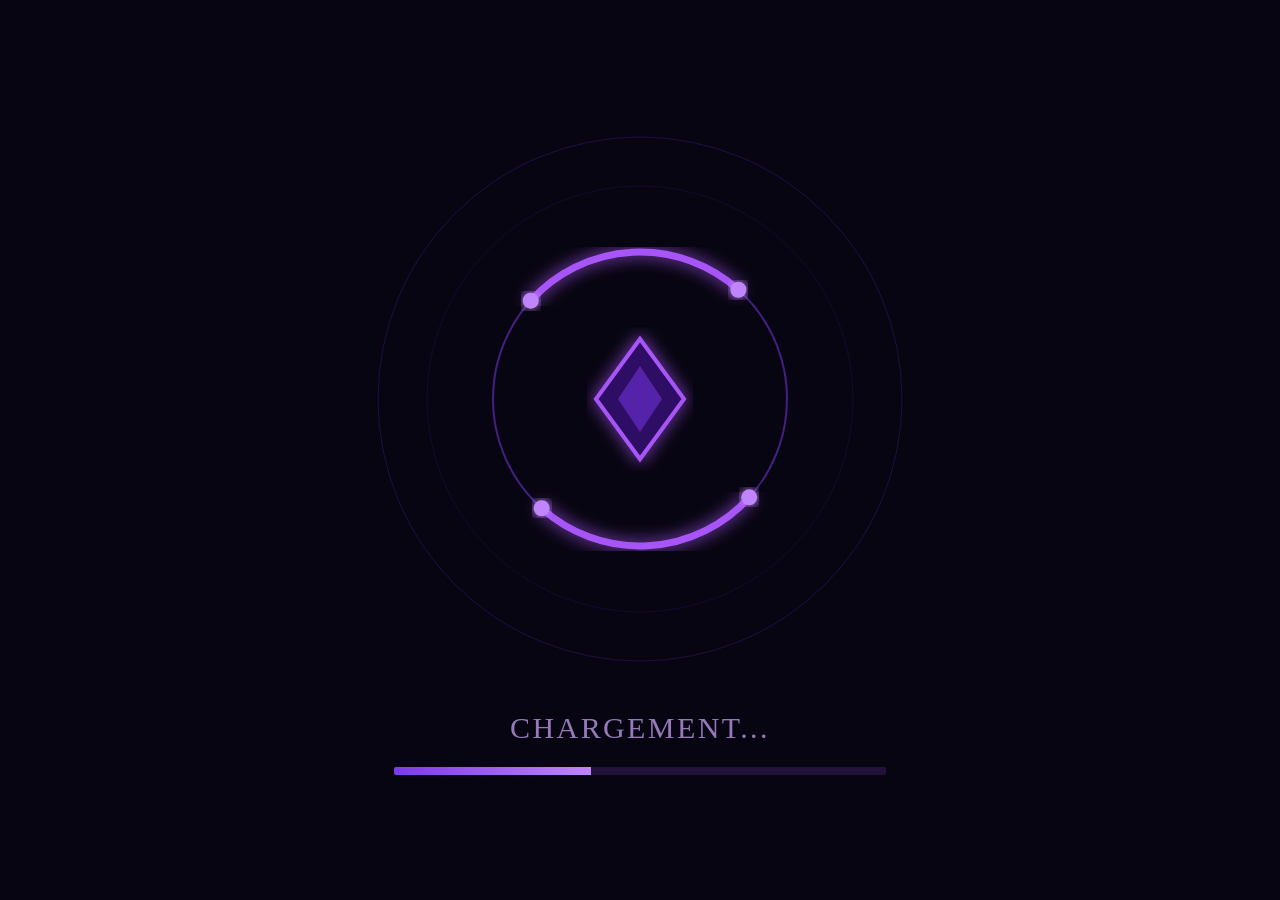
==== commit 8059e3ee: "create a new navbar" ====
--- a/index.html
+++ b/index.html
@@ -1,33 +1,33 @@
-<!DOCTYPE html>
-
-<html lang="fr">
-
-<head>
-    <meta name="color-scheme" content="dark">
-    <meta charset="utf-8" />
-    <meta name="viewport" content="width=device-width, initial-scale=1, maximum-scale=1">
-    <link rel="icon" type="image/svg+xml"  sizes="16x16" href="./img/circular-icon.svg"/>
-    <link rel="stylesheet" href="./css/style.css" />
-
-
-    <title>Chromatica - Main</title>
-</head>
-
-<body>
-    <div id="loader-root">
-        <div id="chr"></div>
-    </div>
-    <div id="page-wrap">
-        <div id="menu-root"></div>
-        <canvas id="c"></canvas>
-        <h1 class="title">Bienvenue sur Chromatica</h1>
-        <h2 class="title-container">Chromatica<br><span> Créons l'expérience web<br></span> qui vous ressemble</h2>
-        <h2 class="curseurtext">Votre vision, Notre code</h2>
-        <h2>Chez Chromatica, nous concevons des sites web modernes et sur mesure, adaptés à vos besoins et à votre identité
-            visuelle.</h2>
-        <h1 class="objectif">Notre objectif : rendre votre présence en ligne efficace et captivante. </h1>
-        <div class="footer"></div>
-    </div>
-    <script src="./js/script.js"></script>
-</body>
-</html>
+<!DOCTYPE html>
+
+<html lang="fr">
+
+<head>
+    <meta name="color-scheme" content="dark">
+    <meta charset="utf-8" />
+    <meta name="viewport" content="width=device-width, initial-scale=1, maximum-scale=1">
+    <link rel="icon" type="image/svg+xml"  sizes="16x16" href="./img/circular-icon.svg"/>
+    <link rel="stylesheet" href="./css/style.css" />
+
+
+    <title>Chromatica - Main</title>
+</head>
+
+<body>
+    <div id="loader-root">
+        <div id="chr"></div>
+    </div>
+    <div id="page-wrap">
+        <div id="menu-root"></div>
+        <canvas id="c"></canvas>
+        <h1 class="title">Bienvenue sur Chromatica</h1>
+        <h2 class="title-container">Chromatica<br><span> Créons l'expérience web<br></span> qui vous ressemble</h2>
+        <h2 class="curseurtext">Votre vision, Notre code</h2>
+        <h2>Chez Chromatica, nous concevons des sites web modernes et sur mesure, adaptés à vos besoins et à votre identité
+            visuelle.</h2>
+        <h1 class="objectif">Notre objectif : rendre votre présence en ligne efficace et captivante. </h1>
+        <div class="footer"></div>
+    </div>
+    <script src="./js/script.js"></script>
+</body>
+</html>
--- a/css/style.css
+++ b/css/style.css
@@ -1,17 +1,4 @@
-/* ============================================================
-   CHROMATICA — style.css
-   Direction : "chroma stroke" — le dégradé violet→lilas déjà
-   présent dans le loader (#7c3aed → #c084fc) devient la signature
-   du site : texte en dégradé, soulignements, contours de cartes,
-   halo des boutons. Le reste reste sobre et sombre.
-   ============================================================ */
-
-@import url('https://fonts.googleapis.com/css2?family=Space+Grotesk:wght@500;600;700&family=Inter:wght@400;500;600&display=swap');
-
-/* ============================
-   RESET
-   ============================ */
-
+/* Gris naturel #8E8E8D Morue grise 060606 Thunderbird #C41A20 Tatou #44443C*/
 * {
     margin: 0;
     padding: 0;
@@ -20,21 +7,34 @@
     box-sizing: border-box;
 }
 
-html {
-    font-size: 16px;
-    scroll-behavior: smooth;
-}
-
 main {
     flex: 1;
 }
 
-/* ============================
-   TOKENS
-   ============================ */
+body {
+    display: flex;
+    flex-direction: column;
+    min-height: 100vh;
+    background: #080512;
+    overflow-y: auto;
+    overflow-x: hidden;
+}
+
+canvas {
+    position: fixed;
+    inset: 0;
+    width: 100%;
+    height: 100%;
+    z-index: -1;
+}
+
+@font-face {
+    font-family: 'Txt';
+    src: url('../fonts/fontBold.ttf') format('truetype');
+    font-display: swap;
+}
 
 :root {
-    /* Palette d'origine (conservée pour compatibilité) */
     --color1: #0F0F0F;
     --color2: #E2DCEC;
     --color3: #B19ED4;
@@ -43,101 +43,6 @@
     --color6: #592DA8;
     --color6-rgb: 89, 45, 168;
     --color7: #19102F;
-
-    /* Tokens étendus */
-    --bg: #080512;
-    --surface: #14102a;
-    --surface-glass: rgba(25, 16, 47, 0.55);
-    --ink: var(--color2);
-    --ink-dim: var(--color3);
-    --violet: var(--color6);
-    --violet-soft: #7c3aed;
-    --lilas: #c084fc;
-
-    --chroma: linear-gradient(90deg, #7c3aed 0%, #c084fc 100%);
-    --chroma-vertical: linear-gradient(180deg, #7c3aed 0%, #c084fc 100%);
-
-    --font-display: 'Space Grotesk', 'Txt', sans-serif;
-    --font-body: 'Inter', system-ui, -apple-system, sans-serif;
-
-    --radius-sm: 8px;
-    --radius-md: 14px;
-    --radius-lg: 22px;
-
-    --ease: cubic-bezier(0.22, 1, 0.36, 1);
-    --shadow-soft: 0 10px 40px rgba(0, 0, 0, 0.45);
-    --shadow-glow: 0 0 30px rgba(var(--color6-rgb), 0.35);
-}
-
-@media (prefers-reduced-motion: reduce) {
-    *, *::before, *::after {
-        animation-duration: 0.001ms !important;
-        animation-iteration-count: 1 !important;
-        transition-duration: 0.001ms !important;
-        scroll-behavior: auto !important;
-    }
-}
-
-/* ============================
-   BASE
-   ============================ */
-
-body {
-    display: flex;
-    flex-direction: column;
-    min-height: 100vh;
-    background:
-        radial-gradient(60vw 40vw at 85% -10%, rgba(124, 58, 237, 0.20), transparent 60%),
-        radial-gradient(50vw 35vw at -10% 30%, rgba(192, 132, 252, 0.10), transparent 60%),
-        var(--bg);
-    color: var(--ink);
-    font-family: var(--font-body);
-    overflow-y: auto;
-    overflow-x: hidden;
-}
-
-canvas {
-    position: fixed;
-    inset: 0;
-    width: 100%;
-    height: 100%;
-    z-index: -1;
-}
-
-img {
-    max-width: 100%;
-    height: auto;
-    display: block;
-}
-
-::selection {
-    background: var(--violet-soft);
-    color: #fff;
-}
-
-::-webkit-scrollbar {
-    width: 10px;
-}
-
-::-webkit-scrollbar-track {
-    background: var(--bg);
-}
-
-::-webkit-scrollbar-thumb {
-    background: var(--chroma-vertical);
-    border-radius: 10px;
-}
-
-:focus-visible {
-    outline: 2px solid var(--lilas);
-    outline-offset: 3px;
-    border-radius: 4px;
-}
-
-@font-face {
-    font-family: 'Txt';
-    src: url('../fonts/fontBold.ttf') format('truetype');
-    font-display: swap;
 }
 
 /* ============================
@@ -145,78 +50,62 @@
    ============================ */
 
 h2 {
-    color: var(--ink-dim);
+    color: var(--color3);
     padding: 0 2rem;
     font-size: clamp(0.95rem, 2.5vw, 1.4rem);
     font-weight: 400;
-    line-height: 1.6;
 }
 
 .objectif {
-    font-family: var(--font-display);
-    color: var(--lilas);
+    color: var(--color6);
     padding: 0 2rem;
-    margin-bottom: 60px;
-    font-size: clamp(1.05rem, 2.5vw, 1.8rem);
-    font-weight: 600;
-    letter-spacing: -0.01em;
-}
-
-/* ============================
-   TITRE STICKY (barre de nav)
+    margin-bottom: 50px;
+    font-size: clamp(1rem, 2.5vw, 1.8rem);
+}
+
+/* ============================
+   TITRE STICKY
    ============================ */
 
 .title {
     position: sticky;
     top: 0px;
-    width: 100%;
-    color: var(--ink);
-    font-family: var(--font-display);
-    font-weight: 600;
-    font-size: clamp(1.4rem, 4vw, 3.2em);
-    letter-spacing: -0.01em;
+    color: var(--color2);
+    font-size: clamp(1.4rem, 4vw, 5em);
     text-align: center;
-    background: rgba(19, 12, 40, 0.72);
-    backdrop-filter: blur(14px) saturate(140%);
-    -webkit-backdrop-filter: blur(14px) saturate(140%);
-    border-bottom: 1px solid rgba(255, 255, 255, 0.06);
-    padding: 0.6em 0.5rem;
+    background-color: var(--color7);
+    padding: 0.2em 0.5rem;
     z-index: 800;
 }
 
 /* ============================
-   TITLE CONTAINER (hero)
+   TITLE CONTAINER (grand titre animé)
    ============================ */
 
 .title-container {
     max-width: 15em;
-    margin: 1.4em 2em 1em;
+    margin: 1em 2em;
     display: flex;
     flex-direction: column;
     align-items: flex-start;
     height: auto;
-    color: var(--ink-dim);
+    color: var(--color3);
     text-align: left;
-    animation: fadeUp 0.7s var(--ease) both;
 }
 
 .title-container,
 .main-title {
-    font-family: var(--font-display);
+    font-family: 'Txt', sans-serif;
     font-size: clamp(1.8rem, 5vw, 5em);
     font-weight: 700;
-    line-height: 1.15;
-    letter-spacing: -0.02em;
+    line-height: 1.2;
     text-align: left;
-    color: var(--ink);
+    color: var(--color3);
 }
 
 .title-container span {
-    background: var(--chroma);
-    -webkit-background-clip: text;
-    background-clip: text;
-    color: transparent;
-    font-weight: 700;
+    color: var(--color6);
+    font-weight: 900;
 }
 
 /* ============================
@@ -224,19 +113,13 @@
    ============================ */
 
 .curseurtext {
-    font-family: var(--font-display);
-    font-weight: 500;
-    background: var(--chroma);
-    -webkit-background-clip: text;
-    background-clip: text;
-    color: transparent;
+    color: var(--color6);
     font-size: clamp(1rem, 3.5vw, 3.6rem);
     padding: 0 2rem;
     overflow: hidden;
     white-space: nowrap;
-    border-right: 2px solid var(--lilas);
+    border-right: 2px solid var(--color6);
     width: fit-content;
-    max-width: 90vw;
     margin-bottom: 1.5em;
     margin-top: -1.5em;
     margin-left: auto;
@@ -245,215 +128,149 @@
 }
 
 @keyframes typing {
-    from { width: 0; }
-    to { width: min(35%, 90vw); }
+    from {
+        width: 0;
+    }
+
+    to {
+        width: min(35%, 90vw);
+    }
 }
 
 @keyframes blink-caret {
-    from, to { border-color: transparent; }
-    50% { border-color: var(--lilas); }
-}
-
-@keyframes fadeUp {
-    from { opacity: 0; transform: translateY(14px); }
-    to { opacity: 1; transform: translateY(0); }
-}
-
-/* ============================
-   TEXTE EXPLICATIF
+
+    from,
+    to {
+        border-color: transparent;
+    }
+
+    50% {
+        border-color: var(--color6);
+    }
+}
+
+/* ============================
+   BOUTON
+   ============================ */
+
+.button {
+    background-color: var(--color7);
+    border-radius: 1em;
+    height: 5em;
+    width: min(15em, 90%);
+    font-size: 1em;
+    display: block;
+    margin: auto;
+}
+
+.button:hover {
+    border-color: var(--color6);
+    border: 3px solid var(--color6);
+    box-shadow: 0 0 15px var(--color6);
+    cursor: pointer;
+}
+
+.navbar {
+
+    width: fit-content;
+
+    margin: 30px auto;
+
+    display: flex;
+
+    align-items: center;
+
+    gap: 40px;
+
+    background: #161b22;
+
+    padding: 10px;
+
+    border-radius: 18px;
+
+    box-shadow: 0 15px 40px rgba(0, 0, 0, .35);
+
+}
+
+.logo {
+
+    color: white;
+
+    font-weight: 700;
+
+    font-size: 22px;
+
+    padding: 0 15px;
+
+}
+
+ul {
+
+    display: flex;
+
+    gap: 8px;
+
+    list-style: none;
+
+    margin: 0;
+
+    padding: 0;
+
+}
+
+a {
+
+    display: block;
+
+    color: #b9c0ca;
+
+    text-decoration: none;
+
+    padding: 12px 22px;
+
+    border-radius: 12px;
+
+    transition: .25s;
+
+}
+
+a:hover {
+
+    background: #232b37;
+
+    color: white;
+
+}
+
+.active {
+
+    background: #3b82f6;
+
+    color: white;
+
+    box-shadow: 0 0 20px rgba(59, 130, 246, .45);
+
+}
+
+/* ============================
+   SECTION EXPLAIN
    ============================ */
 
 .explain {
     font-size: 1em;
-    color: var(--ink-dim);
-    animation: fadeUp 0.7s var(--ease) both;
-    animation-delay: 0.1s;
+    color: var(--color3);
 }
 
 .explain .intro {
-    color: var(--violet-soft);
+    color: var(--color6);
     margin-bottom: 1em;
 }
 
 .explain h1 {
-    font-weight: 400;
     font-size: clamp(0.95rem, 2vw, 1.3rem);
-    line-height: 1.75;
+    line-height: 1.6;
     padding: 0 2rem;
     margin-bottom: 50px;
-    max-width: 70ch;
-}
-
-/* ============================
-   BOUTON
-   ============================ */
-
-.button {
-    position: relative;
-    background: var(--chroma);
-    color: #fff;
-    border-radius: 999px;
-    height: 3.2em;
-    width: min(16em, 90%);
-    font-family: var(--font-body);
-    font-weight: 600;
-    font-size: 1em;
-    letter-spacing: 0.01em;
-    display: flex;
-    align-items: center;
-    justify-content: center;
-    margin: auto;
-    box-shadow: 0 8px 24px rgba(124, 58, 237, 0.35);
-    transition: transform 0.25s var(--ease), box-shadow 0.25s var(--ease), filter 0.25s var(--ease);
-}
-
-.button:hover {
-    transform: translateY(-3px);
-    box-shadow: 0 14px 34px rgba(124, 58, 237, 0.5);
-    filter: brightness(1.08);
-    cursor: pointer;
-}
-
-.button:active {
-    transform: translateY(-1px) scale(0.98);
-}
-
-/* ============================
-   MENU BUTTON
-   ============================ */
-
-.menu-container {
-    position: relative;
-}
-
-.menu-button {
-    position: fixed;
-    top: 0.6rem;
-    right: 0.6rem;
-    font-size: 1.6rem;
-    color: var(--ink);
-    cursor: pointer;
-    padding: 0.5em 0.6em;
-    z-index: 1100;
-    border-radius: 50%;
-    background: rgba(19, 12, 40, 0.6);
-    backdrop-filter: blur(10px);
-    -webkit-backdrop-filter: blur(10px);
-    border: 1px solid rgba(255, 255, 255, 0.08);
-    rotate: 0deg;
-    outline: none;
-    -webkit-tap-highlight-color: transparent;
-    transition: rotate 0.35s var(--ease), background 0.25s ease, box-shadow 0.25s ease;
-}
-
-.menu-button.active {
-    rotate: 90deg;
-    background: var(--chroma);
-    box-shadow: 0 0 20px rgba(124, 58, 237, 0.55);
-}
-
-.menu-button:hover {
-    background: var(--chroma);
-    color: #fff;
-    box-shadow: 0 0 20px rgba(124, 58, 237, 0.5);
-}
-
-/* ============================
-   MENU OVERLAY
-   ============================ */
-
-.menu-overlay {
-    position: fixed;
-    inset: 0;
-    background: rgba(4, 2, 10, 0.55);
-    backdrop-filter: blur(2px);
-    -webkit-backdrop-filter: blur(2px);
-    opacity: 0;
-    pointer-events: none;
-    transition: opacity 0.3s ease;
-    z-index: 900;
-}
-
-.menu-overlay.open {
-    opacity: 1;
-    pointer-events: auto;
-}
-
-/* ============================
-   MENU DROPDOWN
-   ============================ */
-
-.menu-dropdown {
-    position: fixed;
-    top: 0;
-    right: 0;
-    height: 100vh;
-    height: 100dvh;
-    width: min(300px, 78vw);
-    background: linear-gradient(180deg, rgba(45, 30, 82, 0.9), rgba(19, 12, 40, 0.92));
-    backdrop-filter: blur(20px) saturate(140%);
-    -webkit-backdrop-filter: blur(20px) saturate(140%);
-    color: var(--ink);
-    padding: 1.5rem 1.1rem;
-    display: flex;
-    flex-direction: column;
-    overflow-y: auto;
-    overflow-x: hidden;
-    gap: clamp(0.4em, 1.6vh, 1em);
-    border-left: 1px solid rgba(255, 255, 255, 0.08);
-    transform: translateX(100%);
-    transition: transform 0.4s var(--ease);
-    z-index: 1000;
-    box-shadow: -20px 0 60px rgba(0, 0, 0, 0.5);
-}
-
-.menu-dropdown.open {
-    transform: translateX(0);
-}
-
-.menu-item {
-    position: relative;
-    padding: 0.85rem 0.9rem 0.85rem 1.1rem;
-    color: var(--ink-dim);
-    cursor: pointer;
-    border-radius: var(--radius-sm);
-    font-family: var(--font-body);
-    font-weight: 500;
-    font-size: clamp(0.9rem, 2vw, 1.1em);
-    transition: color 0.2s ease, background 0.2s ease, padding-left 0.2s ease;
-}
-
-.menu-item::before {
-    content: "";
-    position: absolute;
-    left: 0;
-    top: 50%;
-    translate: 0 -50%;
-    width: 3px;
-    height: 0;
-    background: var(--chroma-vertical);
-    border-radius: 3px;
-    transition: height 0.25s var(--ease);
-}
-
-.menu-text {
-    margin-bottom: 0.5rem;
-    margin-top: 0.5rem;
-    font-family: var(--font-display);
-    color: var(--ink);
-    font-weight: 600;
-    font-size: clamp(1.2rem, 5vw, 2em);
-    padding-left: 0.2rem;
-}
-
-.menu-item:hover {
-    background: rgba(255, 255, 255, 0.05);
-    color: var(--ink);
-    padding-left: 1.3rem;
-}
-
-.menu-item:hover::before {
-    height: 60%;
 }
 
 /* ============================
@@ -472,81 +289,43 @@
 }
 
 .document-card {
-    width: 100%;
+    padding: 15px;
+    border-radius: 15px;
+    border: 3px solid var(--color6);
+    transition: all 0.4s ease;
+    text-align: center;
     position: relative;
-    padding: 26px 20px;
-    border-radius: var(--radius-lg);
-    background: linear-gradient(160deg, rgba(255, 255, 255, 0.045), rgba(255, 255, 255, 0.01));
-    border: 1px solid rgba(255, 255, 255, 0.08);
-    text-align: center;
     overflow: visible;
     cursor: default;
-    color: var(--ink);
+    color: var(--color2);
     min-height: 300px;
     display: flex;
     flex-direction: column;
     align-items: center;
-    box-shadow: var(--shadow-soft);
-    transition: transform 0.35s var(--ease), box-shadow 0.35s var(--ease), border-color 0.35s var(--ease);
-    animation: fadeUp 0.7s var(--ease) both;
-}
-
-.document-card::before {
-    content: "";
-    position: absolute;
-    inset: 0;
-    border-radius: inherit;
-    padding: 1px;
-    background: var(--chroma);
-    opacity: 0;
-    -webkit-mask: linear-gradient(#fff 0 0) content-box, linear-gradient(#fff 0 0);
-    -webkit-mask-composite: xor;
-    mask-composite: exclude;
-    pointer-events: none;
-    transition: opacity 0.35s ease;
+    box-shadow: var(--color6) 0px 0px 15px;
 }
 
 .document-card:hover {
-    transform: translateY(-8px);
-    box-shadow: 0 18px 45px rgba(124, 58, 237, 0.28);
-    border-color: transparent;
-}
-
-.document-card:hover::before {
-    opacity: 1;
+    box-shadow: var(--color6) 0px 0px 25px;
 }
 
 .document-card p {
-    color: var(--ink-dim);
+    color: var(--color3);
     font-size: clamp(0.9rem, 1.5vw, 1.2em);
-    font-weight: 500;
-    line-height: 1.5;
+    font-weight: 600;
 }
 
 .document-card h3 {
-    font-family: var(--font-display);
-    color: var(--ink);
-    font-weight: 600;
+    color: var(--color6);
     font-size: clamp(1.1rem, 2vw, 1.6em);
     margin-bottom: 15px;
 }
 
 .document-icon {
-    display: flex;
-    align-items: center;
-    justify-content: center;
-    width: clamp(3.4em, 8vw, 4.2em);
-    height: clamp(3.4em, 8vw, 4.2em);
-    border-radius: 50%;
-    background: rgba(255, 255, 255, 0.05);
-    filter: none;
-    margin-top: 6px;
-    font-size: clamp(1.4em, 3vw, 2em);
-    margin-bottom: 18px;
-}
-
-.document-icon i {
-    filter: drop-shadow(0 0 14px currentColor);
+    filter: drop-shadow(0 0 20px var(--color6));
+    margin-top: 30px;
+    font-size: clamp(2em, 4vw, 3em);
+    margin-bottom: 15px;
 }
 
 /* ============================
@@ -554,9 +333,8 @@
    ============================ */
 
 .footer {
-    color: var(--ink-dim);
-    background: linear-gradient(180deg, transparent, rgba(0, 0, 0, 0.35)), var(--surface);
-    border-top: 1px solid rgba(255, 255, 255, 0.06);
+    color: var(--color2);
+    background-color: var(--color7);
     width: 100%;
     height: 60px;
     margin-top: auto;
@@ -571,7 +349,6 @@
     flex-direction: column;
     flex: 1;
     min-height: 100vh;
-    width: 100%;
 }
 
 #page-wrap.hidden {
@@ -584,49 +361,40 @@
 
 textarea {
     resize: none;
-    min-height: 100px;
-    font-family: inherit;
 }
 
 legend {
-    font-family: var(--font-display);
-    color: var(--lilas);
-    font-size: 1.15em;
+    color: var(--color6);
+    font-size: 1.2em;
     font-weight: 600;
-    padding: 0 0.5rem;
 }
 
 label {
-    color: var(--ink-dim);
+    color: var(--color3);
     font-size: 1em;
     font-weight: 400;
     margin-bottom: 5px;
 }
 
 form {
-    width: 100%;
     max-width: 800px;
     margin: 2rem auto;
     padding: 0 1rem;
 }
 
 fieldset {
-    width: 100%;
-    border: 1px solid rgba(255, 255, 255, 0.1);
-    border-radius: var(--radius-md);
+    border: 2px solid var(--color6);
+    border-radius: 8px;
     padding: 1.5rem;
     margin-bottom: 1.5rem;
-    background: rgba(124, 58, 237, 0.06);
-}
-
-fieldset > label {
-    display: block;
-    margin-bottom: 0.5rem;
-    margin-top: 1rem;
-}
-
-fieldset > label:first-of-type {
-    margin-top: 0;
+    background-color: rgba(89, 45, 168, 0.08);
+}
+
+legend {
+    color: var(--color6);
+    font-size: 1.2em;
+    font-weight: 600;
+    padding: 0 0.5rem;
 }
 
 input[type="text"],
@@ -634,15 +402,15 @@
 input[type="tel"],
 textarea {
     width: 100%;
-    padding: 0.8rem 0.9rem;
+    padding: 0.75rem;
     margin: 0.5rem 0 1rem 0;
-    background: rgba(255, 255, 255, 0.04);
-    border: 1px solid rgba(255, 255, 255, 0.12);
-    border-radius: var(--radius-sm);
-    color: var(--ink);
+    background-color: var(--color4);
+    border: 2px solid var(--color7);
+    border-radius: 6px;
+    color: var(--color2);
     font-family: inherit;
     font-size: 1rem;
-    transition: all 0.25s ease;
+    transition: all 0.3s ease;
 }
 
 input[type="text"]:focus,
@@ -650,9 +418,15 @@
 input[type="tel"]:focus,
 textarea:focus {
     outline: none;
-    border-color: var(--lilas);
-    box-shadow: 0 0 0 3px rgba(124, 58, 237, 0.25);
-    background: rgba(124, 58, 237, 0.06);
+    border-color: var(--color6);
+    box-shadow: 0 0 10px rgba(89, 45, 168, 0.4);
+    background-color: rgba(89, 45, 168, 0.05);
+}
+
+textarea {
+    resize: none;
+    min-height: 100px;
+    font-family: inherit;
 }
 
 input[type="checkbox"],
@@ -661,11 +435,11 @@
     width: 18px;
     height: 18px;
     cursor: pointer;
-    accent-color: var(--violet-soft);
-}
-
-input[type="checkbox"] + label,
-input[type="radio"] + label {
+    accent-color: var(--color6);
+}
+
+input[type="checkbox"]+label,
+input[type="radio"]+label {
     display: inline;
     margin-left: 0.5rem;
     margin-bottom: 0;
@@ -676,25 +450,24 @@
 button,
 input[type="submit"],
 input[type="button"] {
-    background: var(--chroma);
-    color: #fff;
-    padding: 0.8rem 1.6rem;
+    background-color: var(--color6);
+    color: var(--color2);
+    padding: 0.75rem 1.5rem;
     font-size: 1rem;
+    border: 2px solid var(--color6);
+    border-radius: 6px;
+    cursor: pointer;
     font-weight: 600;
-    border-radius: 999px;
-    cursor: pointer;
-    transition: all 0.25s var(--ease);
+    transition: all 0.3s ease;
     margin-top: 1rem;
-    min-height: 48px;
-    box-shadow: 0 8px 24px rgba(124, 58, 237, 0.3);
 }
 
 button:hover,
 input[type="submit"]:hover,
 input[type="button"]:hover {
-    transform: translateY(-2px);
-    box-shadow: 0 14px 32px rgba(124, 58, 237, 0.45);
-    filter: brightness(1.08);
+    background-color: transparent;
+    color: var(--color6);
+    box-shadow: 0 0 15px rgba(89, 45, 168, 0.5);
 }
 
 button:active,
@@ -703,19 +476,19 @@
     transform: scale(0.98);
 }
 
+fieldset>label {
+    display: block;
+    margin-bottom: 0.5rem;
+    margin-top: 1rem;
+}
+
+fieldset>label:first-of-type {
+    margin-top: 0;
+}
+
 /* ============================
    LOADER
    ============================ */
-
-#loader-root {
-    position: fixed;
-    inset: 0;
-    display: flex;
-    justify-content: center;
-    align-items: center;
-    background: var(--bg);
-    z-index: 2000;
-}
 
 #chr {
     display: flex;
@@ -732,13 +505,12 @@
 }
 
 #chr p {
-    font-family: var(--font-display);
-    color: var(--lilas);
+    color: #c4a0f0;
     font-size: 11px;
-    letter-spacing: .14em;
+    letter-spacing: .1em;
     text-transform: uppercase;
-    margin-top: 12px;
-    opacity: .8;
+    margin-top: 10px;
+    opacity: .75;
 }
 
 #bw {
@@ -753,14 +525,25 @@
 #cb {
     height: 100%;
     width: 0%;
-    background: var(--chroma);
+    background: linear-gradient(90deg, #7c3aed, #c084fc);
     transition: width .1s linear;
 }
 
-/* ============================================================
+#loader-root {
+    position: fixed;
+    inset: 0;
+    display: flex;
+    justify-content: center;
+    align-items: center;
+    background: #080512;
+    z-index: 2000;
+}
+
+/* ============================
    RESPONSIVE
-   ============================================================ */
-
+   ============================ */
+
+/* Tablette large */
 @media (max-width: 1200px) {
     .hr-tuile-form {
         margin-left: clamp(1rem, 4vw, 120px);
@@ -768,123 +551,83 @@
     }
 }
 
+/* Tablette */
 @media (max-width: 1024px) {
     .hr-tuile-form {
         margin-left: clamp(1rem, 3vw, 60px);
         margin-right: clamp(1rem, 3vw, 60px);
-        gap: 20px;
     }
 
     .title-container {
         height: auto !important;
-        max-width: 90%;
-        margin: 1.2rem auto 1rem;
+        margin: 0.5em 1.5rem;
     }
 
     .curseurtext {
-        font-size: 1.6rem;
-    }
-}
-
+        font-size: clamp(1rem, 3vw, 2.5rem);
+    }
+}
+
+/* Mobile large / petite tablette */
 @media (max-width: 768px) {
-    h2 {
-        font-size: clamp(0.85rem, 3.5vw, 1rem);
+    .title-container {
+        height: auto !important;
+        margin: 0.5em 1rem;
+        font-size: clamp(1.6rem, 7vw, 3rem);
+    }
+
+    .hr-tuile-form {
+        margin-left: 1rem;
+        margin-right: 1rem;
+        gap: 20px;
+        grid-template-columns: 1fr;
+    }
+
+    .explain h1 {
+        font-size: clamp(0.9rem, 3.5vw, 1.1rem);
         padding: 0 1rem;
-        text-align: center;
+        margin-bottom: 30px;
     }
 
     .objectif {
         font-size: clamp(0.9rem, 3.5vw, 1.1rem);
         padding: 0 1rem;
         margin-bottom: 30px;
-        text-align: center;
-    }
-
-    .explain h1 {
-        font-size: clamp(0.9rem, 3.5vw, 1.1rem);
+    }
+
+    h2 {
+        font-size: clamp(0.85rem, 3.5vw, 1rem);
+        font-weight: 400;
         padding: 0 1rem;
-        margin-bottom: 30px;
-        max-width: 100%;
-    }
-
-    .title {
-        font-size: 1.7rem;
-        padding: 0.6rem;
-    }
-
-    .title-container,
-    .main-title {
-        height: auto !important;
-        margin: 0.6em 1rem;
-        max-width: 95%;
-        text-align: center;
-        align-items: center;
-        font-size: 2.1rem;
     }
 
     .curseurtext {
-        font-size: 1.15rem;
+        font-size: clamp(0.85rem, 4vw, 1.3rem);
         margin-top: -1em;
         margin-bottom: 1em;
         max-width: 90vw;
-        white-space: normal;
-        border-right: none;
-        animation: none;
-    }
-
-    .menu-dropdown {
-        width: 82vw;
-    }
-
-    .hr-tuile-form {
-        display: flex;
-        flex-direction: column;
-        margin-left: 1rem;
-        margin-right: 1rem;
-        gap: 20px;
+        animation: typing 3.5s steps(25, end), blink-caret 0.75s step-end infinite;
     }
 
     .document-card {
-        min-height: auto;
-        padding: 24px 20px;
-    }
-
+        min-height: 250px;
+    }
+
+    /* Loader adapté mobile */
     #loader-root {
         padding: 1rem;
     }
 }
 
+/* Mobile petit */
 @media (max-width: 480px) {
     .menu-button {
-        font-size: 1.4rem;
-        padding: 0.45em 0.55em;
+        font-size: 1.8rem;
+        padding: 0.3em 0.4em;
     }
 
     .title {
-        font-size: 1.4rem;
-    }
-
-    .title-container,
-    .main-title {
-        font-size: 1.8rem;
-    }
-
-    .curseurtext {
-        font-size: 1rem;
-    }
-
-    h2 {
-        font-size: 0.95rem;
-        padding: 0 0.75rem;
-    }
-
-    .objectif {
-        font-size: 1.05rem;
-        padding: 0 0.75rem;
-    }
-
-    .explain h1 {
-        padding: 0 0.75rem;
+        font-size: clamp(1.2rem, 6vw, 2rem);
     }
 
     .hr-tuile-form {
@@ -893,13 +636,21 @@
         gap: 15px;
     }
 
+    .explain h1 {
+        padding: 0 0.75rem;
+    }
+
+    .objectif {
+        padding: 0 0.75rem;
+    }
+
+    h2 {
+        padding: 0 0.75rem;
+    }
+
     .button {
-        width: 90%;
+        width: 85%;
         font-size: 0.9em;
-    }
-
-    .menu-dropdown {
-        width: 100%;
     }
 
     form {
@@ -911,37 +662,17 @@
     }
 }
 
-@media (max-width: 700px) {
-    #chr {
-        width: min(90vw, 600px) !important;
-        height: auto !important;
-    }
-
-    #chr svg {
-        width: 100% !important;
-        height: auto !important;
-    }
-
-    #bw {
-        width: min(80vw, 260px) !important;
-    }
-}
-
+/* Très petit (320px genre iPhone SE old) */
 @media (max-width: 360px) {
     .title {
-        font-size: 1.2rem;
-    }
-
-    .title-container,
-    .main-title {
+        font-size: 1.1rem;
+    }
+
+    .title-container {
         font-size: 1.5rem;
     }
 
-    .menu-button {
-        font-size: 1.3rem;
-    }
-
     .menu-dropdown {
-        width: 100%;
+        width: 100vw;
     }
 }
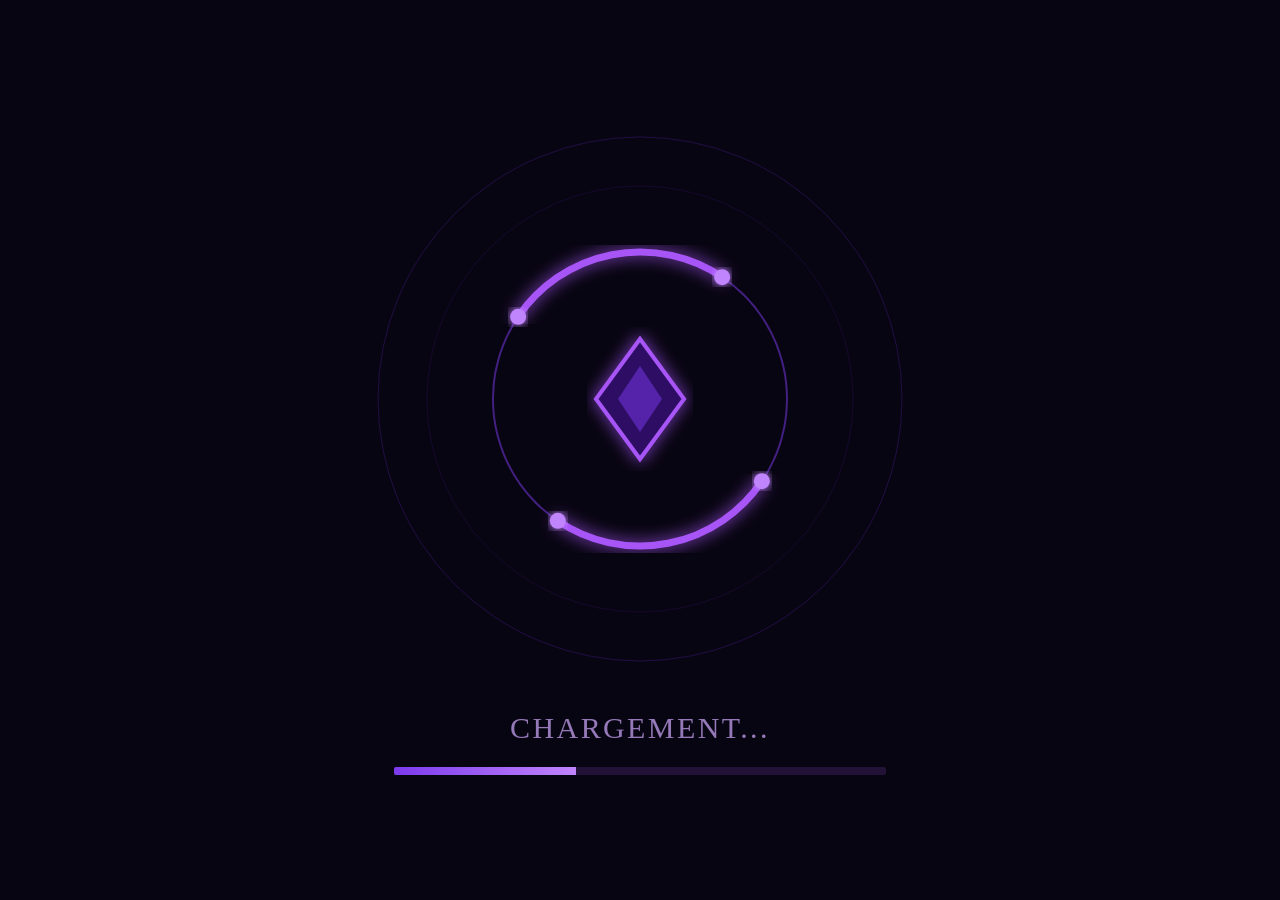
==== commit 2569af40: "index" ====
--- a/index.html
+++ b/index.html
@@ -6,7 +6,7 @@
     <meta name="color-scheme" content="dark">
     <meta charset="utf-8" />
     <meta name="viewport" content="width=device-width, initial-scale=1, maximum-scale=1">
-    <link rel="icon" type="image/svg+xml"  sizes="16x16" href="./img/circular-icon.svg"/>
+    <link rel="icon" type="image/svg+xml" sizes="16x16" href="./img/circular-icon.svg" />
     <link rel="stylesheet" href="./css/style.css" />
 
 
@@ -23,11 +23,13 @@
         <h1 class="title">Bienvenue sur Chromatica</h1>
         <h2 class="title-container">Chromatica<br><span> Créons l'expérience web<br></span> qui vous ressemble</h2>
         <h2 class="curseurtext">Votre vision, Notre code</h2>
-        <h2>Chez Chromatica, nous concevons des sites web modernes et sur mesure, adaptés à vos besoins et à votre identité
+        <h2>Chez Chromatica, nous concevons des sites web modernes et sur mesure, adaptés à vos besoins et à votre
+            identité
             visuelle.</h2>
         <h1 class="objectif">Notre objectif : rendre votre présence en ligne efficace et captivante. </h1>
         <div class="footer"></div>
     </div>
     <script src="./js/script.js"></script>
 </body>
-</html>
+
+</html>
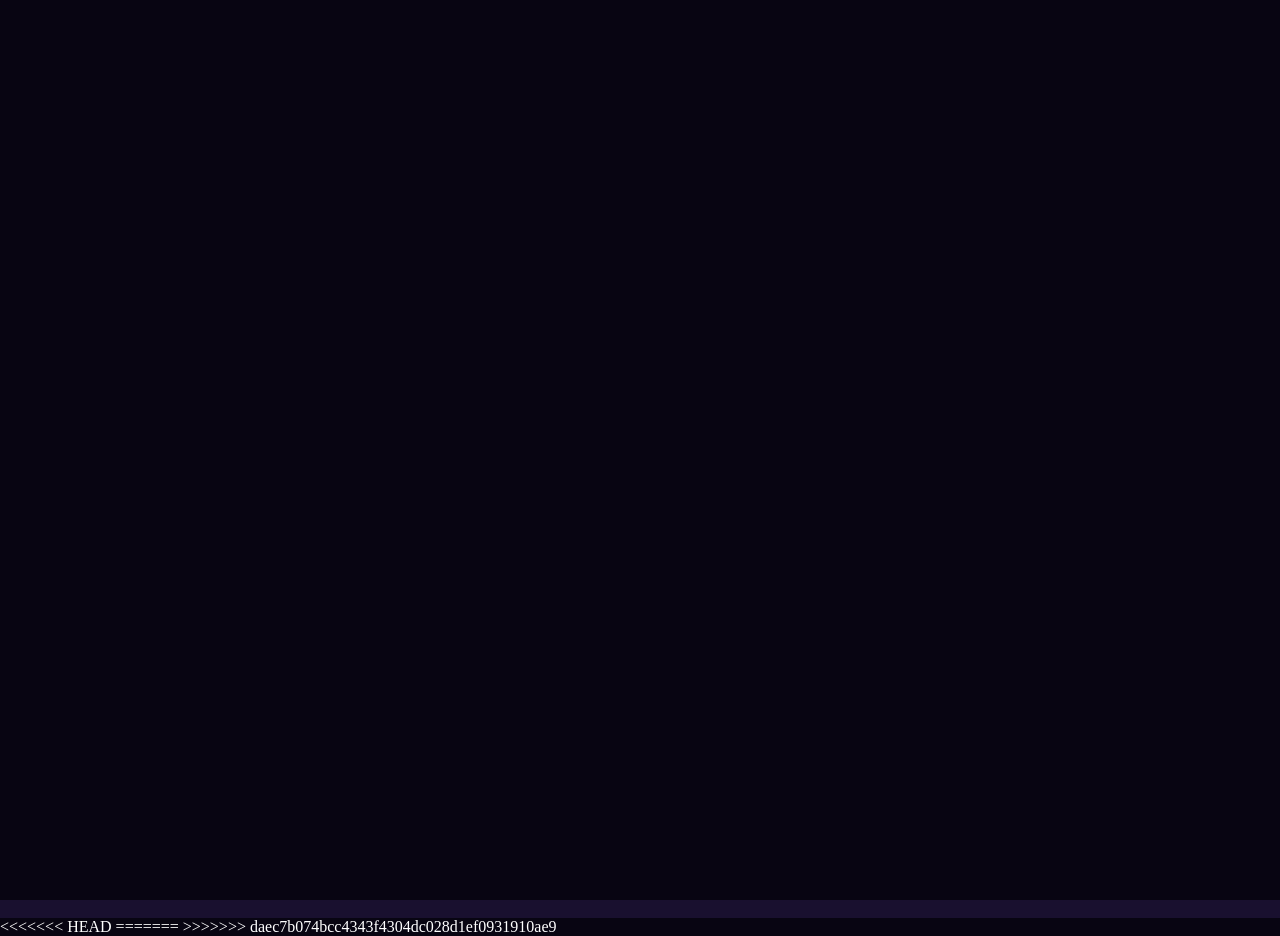
==== commit 8a03f535: "Fusion du code local avec main" ====
--- a/index.html
+++ b/index.html
@@ -6,7 +6,11 @@
     <meta name="color-scheme" content="dark">
     <meta charset="utf-8" />
     <meta name="viewport" content="width=device-width, initial-scale=1, maximum-scale=1">
+<<<<<<< HEAD
     <link rel="icon" type="image/svg+xml" sizes="16x16" href="./img/circular-icon.svg" />
+=======
+    <link rel="icon" type="image/svg+xml"  sizes="16x16" href="./img/circular-icon.svg"/>
+>>>>>>> daec7b074bcc4343f4304dc028d1ef0931910ae9
     <link rel="stylesheet" href="./css/style.css" />
 
 
@@ -23,13 +27,21 @@
         <h1 class="title">Bienvenue sur Chromatica</h1>
         <h2 class="title-container">Chromatica<br><span> Créons l'expérience web<br></span> qui vous ressemble</h2>
         <h2 class="curseurtext">Votre vision, Notre code</h2>
+<<<<<<< HEAD
         <h2>Chez Chromatica, nous concevons des sites web modernes et sur mesure, adaptés à vos besoins et à votre
             identité
+=======
+        <h2>Chez Chromatica, nous concevons des sites web modernes et sur mesure, adaptés à vos besoins et à votre identité
+>>>>>>> daec7b074bcc4343f4304dc028d1ef0931910ae9
             visuelle.</h2>
         <h1 class="objectif">Notre objectif : rendre votre présence en ligne efficace et captivante. </h1>
         <div class="footer"></div>
     </div>
     <script src="./js/script.js"></script>
 </body>
+<<<<<<< HEAD
 
-</html>+</html>
+=======
+</html>
+>>>>>>> daec7b074bcc4343f4304dc028d1ef0931910ae9
--- a/css/style.css
+++ b/css/style.css
@@ -171,6 +171,7 @@
 }
 
 .navbar {
+<<<<<<< HEAD
 
     width: fit-content;
 
@@ -250,6 +251,162 @@
 
     box-shadow: 0 0 20px rgba(59, 130, 246, .45);
 
+=======
+    width: fit-content;
+    margin: 30px auto;
+    display: flex;
+    align-items: center;
+    gap: 40px;
+    background: #161b22;
+    padding: 10px;
+    border-radius: 18px;
+    box-shadow: 0 15px 40px rgba(0, 0, 0, .35);
+}
+
+.navbar .logo {
+    color: white;
+    font-weight: 700;
+    font-size: 22px;
+    padding: 0 15px;
+}
+
+.navbar ul {
+    display: flex;
+    gap: 8px;
+    list-style: none;
+    margin: 0;
+    padding: 0;
+}
+
+.navbar a {
+    display: block;
+    color: #b9c0ca;
+    text-decoration: none;
+    padding: 12px 22px;
+    border-radius: 12px;
+    transition: .25s;
+}
+
+.navbar a:hover {
+    background: #232b37;
+    color: white;
+}
+
+.navbar a.active {
+    background: #3b82f6;
+    color: white;
+    box-shadow: 0 0 20px rgba(59, 130, 246, .45);
+}
+
+/* ============================
+   MENU BUTTON
+   ============================ */
+
+.menu-container {
+    position: relative;
+}
+
+.menu-button {
+    position: fixed;
+    top: 0.5rem;
+    right: 0.5rem;
+    font-size: 2.2rem;
+    color: var(--color2);
+    cursor: pointer;
+    padding: 0.4em 0.6em;
+    z-index: 1100;
+    border-radius: 0.5em;
+    background: transparent;
+    rotate: 0deg;
+    outline: none;
+    -webkit-tap-highlight-color: transparent;
+}
+
+.menu-button.active {
+    rotate: -90deg;
+}
+
+.menu-button:hover {
+    background-color: var(--color6);
+    color: var(--color2);
+    box-shadow: 0 0 15px var(--color6);
+}
+
+/* ============================
+   MENU OVERLAY
+   ============================ */
+
+.menu-overlay {
+    position: fixed;
+    inset: 0;
+    background: rgba(0, 0, 0, 0.5);
+    opacity: 0;
+    pointer-events: none;
+    transition: opacity 0.25s ease;
+    z-index: 900;
+}
+
+.menu-overlay.open {
+    opacity: 1;
+    pointer-events: auto;
+}
+
+/* ============================
+   MENU DROPDOWN
+   ============================ */
+
+.menu-dropdown {
+    position: fixed;
+    top: 0;
+    right: 0.5em;
+    height: 100vh;
+    width: min(280px, 72vw);
+    background-color: #342658;
+    color: var(--color2);
+    padding: 1rem;
+    display: flex;
+    flex-direction: column;
+    overflow-y: auto;
+    overflow-x: hidden;
+    gap: clamp(0.5em, 2vh, 1.5em);
+    border-radius: 0;
+    transform: translateX(100%);
+    transition: transform 0.35s ease;
+    z-index: 1000;
+    box-shadow: -12px 0 24px rgba(0, 0, 0, 0.35);
+}
+
+.menu-dropdown.open {
+    transform: translateX(0);
+    right: 0;
+    border-top-left-radius: 0.5em;
+    border-bottom-left-radius: 0.5em;
+    box-shadow: -20px 0 60px rgba(var(--color6-rgb), 0.8);
+    cursor: pointer;
+}
+
+.menu-item {
+    padding: 0.75rem 0.5rem;
+    color: var(--color2);
+    cursor: pointer;
+    border-radius: 0.375rem;
+    font-family: Arial, Helvetica, sans-serif;
+    font-size: clamp(0.9rem, 2vw, 1.3em);
+}
+
+.menu-text {
+    margin-bottom: 0.5rem;
+    margin-top: 1rem;
+    color: var(--color2);
+    font-size: clamp(1.2rem, 5vw, 2.5em);
+}
+
+.menu-item:hover {
+    background-color: var(--color6);
+    color: var(--color2);
+    box-shadow: 0 0 15px var(--color6);
+    border-left: 5px solid #7c3aed;
+>>>>>>> daec7b074bcc4343f4304dc028d1ef0931910ae9
 }
 
 /* ============================
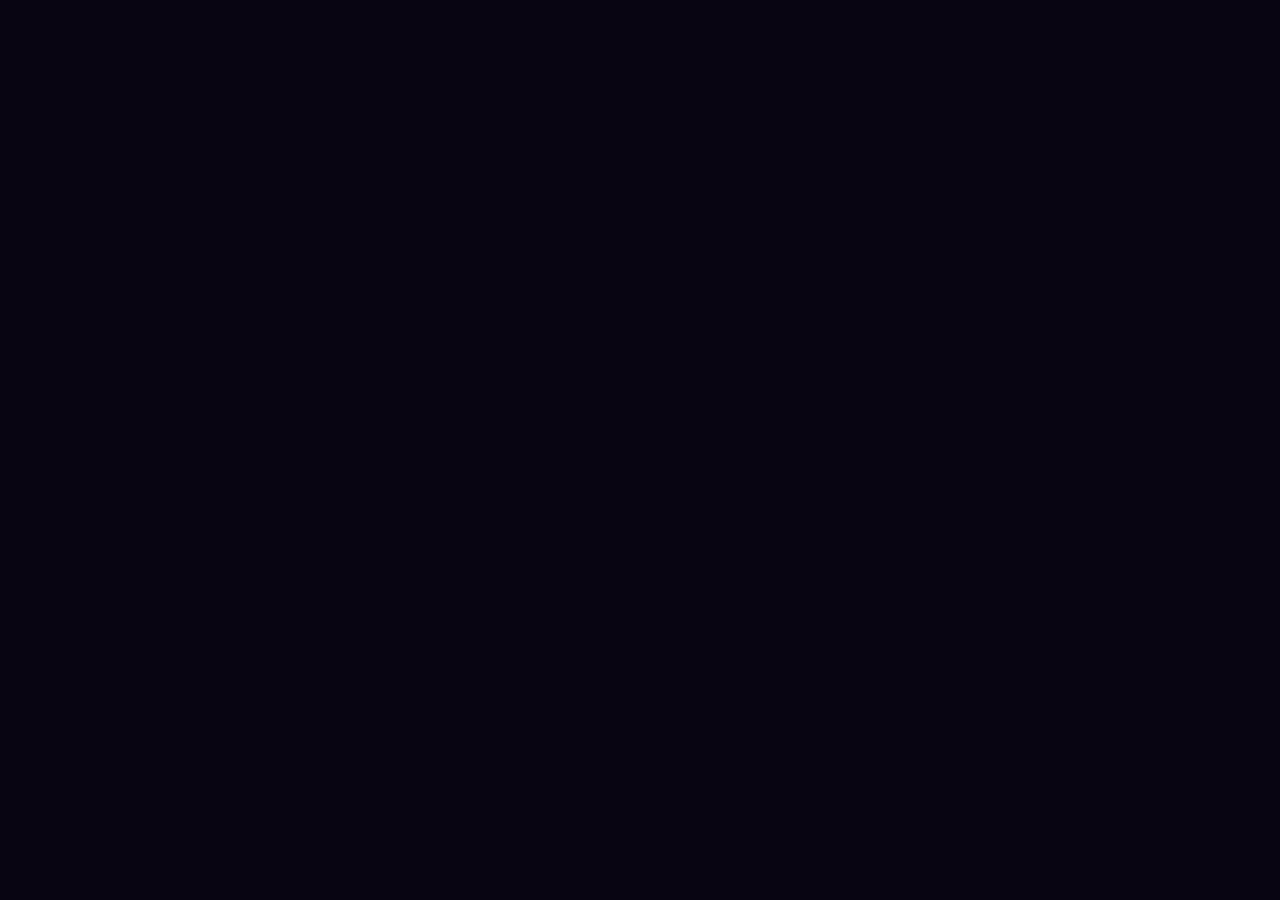
==== commit 95c89c5c: "navbar" ====
--- a/index.html
+++ b/index.html
@@ -6,11 +6,7 @@
     <meta name="color-scheme" content="dark">
     <meta charset="utf-8" />
     <meta name="viewport" content="width=device-width, initial-scale=1, maximum-scale=1">
-<<<<<<< HEAD
     <link rel="icon" type="image/svg+xml" sizes="16x16" href="./img/circular-icon.svg" />
-=======
-    <link rel="icon" type="image/svg+xml"  sizes="16x16" href="./img/circular-icon.svg"/>
->>>>>>> daec7b074bcc4343f4304dc028d1ef0931910ae9
     <link rel="stylesheet" href="./css/style.css" />
 
 
@@ -27,21 +23,14 @@
         <h1 class="title">Bienvenue sur Chromatica</h1>
         <h2 class="title-container">Chromatica<br><span> Créons l'expérience web<br></span> qui vous ressemble</h2>
         <h2 class="curseurtext">Votre vision, Notre code</h2>
-<<<<<<< HEAD
         <h2>Chez Chromatica, nous concevons des sites web modernes et sur mesure, adaptés à vos besoins et à votre
             identité
-=======
-        <h2>Chez Chromatica, nous concevons des sites web modernes et sur mesure, adaptés à vos besoins et à votre identité
->>>>>>> daec7b074bcc4343f4304dc028d1ef0931910ae9
             visuelle.</h2>
         <h1 class="objectif">Notre objectif : rendre votre présence en ligne efficace et captivante. </h1>
         <div class="footer"></div>
     </div>
     <script src="./js/script.js"></script>
 </body>
-<<<<<<< HEAD
 
-</html>
-=======
-</html>
->>>>>>> daec7b074bcc4343f4304dc028d1ef0931910ae9
+
+</html>
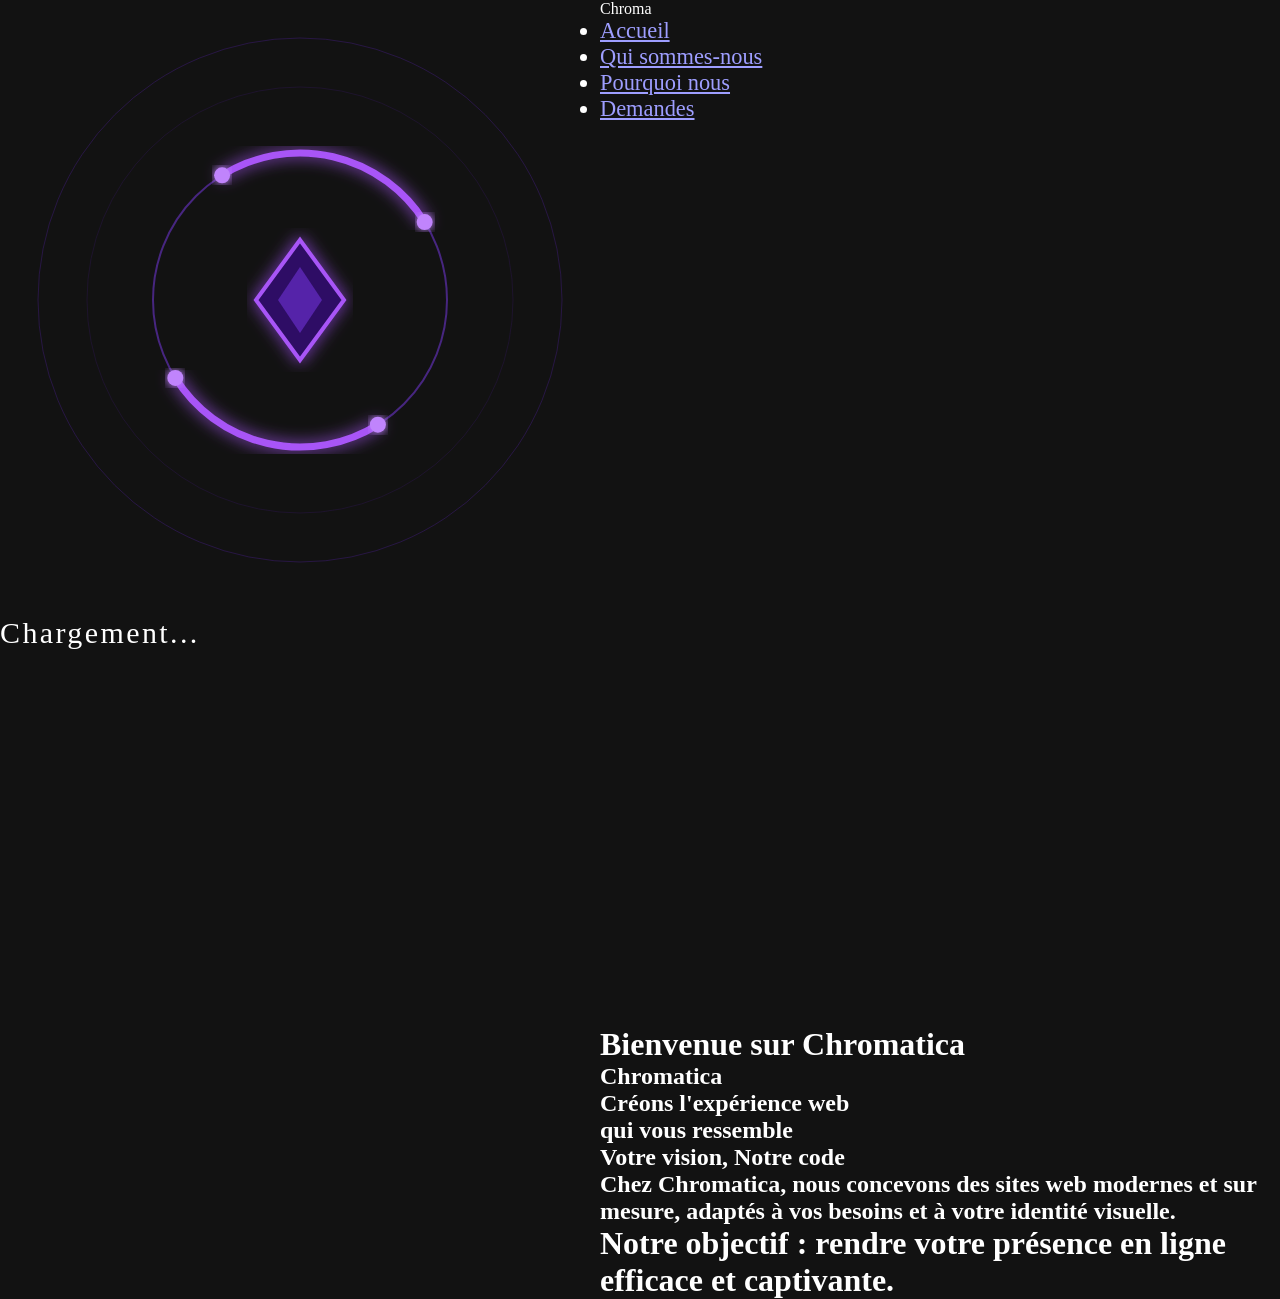
==== commit f6c6d373: "Réorganisation du CSS et suppression d'une ligne vide dans index.html" ====
--- a/index.html
+++ b/index.html
@@ -8,7 +8,6 @@
     <meta name="viewport" content="width=device-width, initial-scale=1, maximum-scale=1">
     <link rel="icon" type="image/svg+xml" sizes="16x16" href="./img/circular-icon.svg" />
     <link rel="stylesheet" href="./css/style.css" />
-
 
     <title>Chromatica - Main</title>
 </head>
--- a/css/style.css
+++ b/css/style.css
@@ -7,829 +7,668 @@
     box-sizing: border-box;
 }
 
-main {
+body {
     flex: 1;
+    display: flex;
+    min-height: 100vh;
+    overflow-y: auto;
 }
 
-body {
-    display: flex;
-    flex-direction: column;
-    min-height: 100vh;
-    background: #080512;
-    overflow-y: auto;
-    overflow-x: hidden;
+canvas {
+    inset: 0;
+    height: 100%;
 }
 
-canvas {
-    position: fixed;
-    inset: 0;
-    width: 100%;
-    height: 100%;
-    z-index: -1;
+.navbar .logo {
+    src: url('../fonts/fontBold.ttf') format('truetype');
 }
 
-@font-face {
-    font-family: 'Txt';
-    src: url('../fonts/fontBold.ttf') format('truetype');
-    font-display: swap;
-}
-
 :root {
-    --color1: #0F0F0F;
     --color2: #E2DCEC;
-    --color3: #B19ED4;
     --color4: #1C1C1C;
     --color5: #E53935;
-    --color6: #592DA8;
-    --color6-rgb: 89, 45, 168;
-    --color7: #19102F;
-}
-
-/* ============================
-   TYPOGRAPHIE DE BASE
-   ============================ */
-
-h2 {
-    color: var(--color3);
-    padding: 0 2rem;
-    font-size: clamp(0.95rem, 2.5vw, 1.4rem);
-    font-weight: 400;
-}
-
-.objectif {
-    color: var(--color6);
-    padding: 0 2rem;
-    margin-bottom: 50px;
-    font-size: clamp(1rem, 2.5vw, 1.8rem);
-}
-
-/* ============================
-   TITRE STICKY
-   ============================ */
-
-.title {
-    position: sticky;
-    top: 0px;
-    color: var(--color2);
-    font-size: clamp(1.4rem, 4vw, 5em);
-    text-align: center;
-    background-color: var(--color7);
-    padding: 0.2em 0.5rem;
-    z-index: 800;
-}
-
-/* ============================
-   TITLE CONTAINER (grand titre animé)
-   ============================ */
-
-.title-container {
-    max-width: 15em;
-    margin: 1em 2em;
-    display: flex;
-    flex-direction: column;
-    align-items: flex-start;
-    height: auto;
-    color: var(--color3);
-    text-align: left;
-}
-
-.title-container,
-.main-title {
-    font-family: 'Txt', sans-serif;
-    font-size: clamp(1.8rem, 5vw, 5em);
-    font-weight: 700;
-    line-height: 1.2;
-    text-align: left;
-    color: var(--color3);
-}
-
-.title-container span {
-    color: var(--color6);
-    font-weight: 900;
-}
-
-/* ============================
-   TEXTE CURSEUR ANIMÉ
-   ============================ */
-
-.curseurtext {
-    color: var(--color6);
-    font-size: clamp(1rem, 3.5vw, 3.6rem);
-    padding: 0 2rem;
-    overflow: hidden;
-    white-space: nowrap;
-    border-right: 2px solid var(--color6);
-    width: fit-content;
-    margin-bottom: 1.5em;
-    margin-top: -1.5em;
-    margin-left: auto;
-    margin-right: auto;
-    animation: typing 3.5s steps(40, end), blink-caret 0.75s step-end infinite;
-}
-
-@keyframes typing {
-    from {
-        width: 0;
-    }
-
-    to {
-        width: min(35%, 90vw);
-    }
-}
-
-@keyframes blink-caret {
-
-    from,
-    to {
-        border-color: transparent;
-    }
-
-    50% {
-        border-color: var(--color6);
-    }
-}
-
-/* ============================
+
+    .navbar ul {
+        --color7: #19102F;
+
+        TYPOGRAPHIE DE BASE color: var(--color3);
+        font-size: clamp(0.95rem, 2.5vw, 1.4rem);
+        font-weight: 400;
+
+        .navbar a {
+            .objectif {
+                padding: 0 2rem;
+                font-size: clamp(1rem, 2.5vw, 1.8rem);
+
+                TITRE STICKY position: sticky;
+                top: 0px;
+
+                .navbar a:hover {
+                    text-align: center;
+                    padding: 0.2em 0.5rem;
+                }
+
+                .navbar a.active {
+                    ============================*/ .title-container {
+                        margin: 1em 2em;
+
+                        to {
+                            width: min(35%, 90vw);
+                        }
+                    }
+
+                    @keyframes blink-caret {
+
+                        from,
+                        to {
+                            border-color: transparent;
+                        }
+
+                        50% {
+                            border-color: var(--color6);
+                        }
+                    }
+
+                    /* ============================
    BOUTON
    ============================ */
 
-.button {
-    background-color: var(--color7);
-    border-radius: 1em;
-    height: 5em;
-    width: min(15em, 90%);
-    font-size: 1em;
-    display: block;
-    margin: auto;
-}
-
-.button:hover {
-    border-color: var(--color6);
-    border: 3px solid var(--color6);
-    box-shadow: 0 0 15px var(--color6);
-    cursor: pointer;
-}
-
-.navbar {
-<<<<<<< HEAD
-
-    width: fit-content;
-
-    margin: 30px auto;
-
-    display: flex;
-
-    align-items: center;
-
-    gap: 40px;
-
-    background: #161b22;
-
-    padding: 10px;
-
-    border-radius: 18px;
-
-    box-shadow: 0 15px 40px rgba(0, 0, 0, .35);
-
-}
-
-.logo {
-
-    color: white;
-
-    font-weight: 700;
-
-    font-size: 22px;
-
-    padding: 0 15px;
-
-}
-
-ul {
-
-    display: flex;
-
-    gap: 8px;
-
-    list-style: none;
-
-    margin: 0;
-
-    padding: 0;
-
-}
-
-a {
-
-    display: block;
-
-    color: #b9c0ca;
-
-    text-decoration: none;
-
-    padding: 12px 22px;
-
-    border-radius: 12px;
-
-    transition: .25s;
-
-}
-
-a:hover {
-
-    background: #232b37;
-
-    color: white;
-
-}
-
-.active {
-
-    background: #3b82f6;
-
-    color: white;
-
-    box-shadow: 0 0 20px rgba(59, 130, 246, .45);
-
-=======
-    width: fit-content;
-    margin: 30px auto;
-    display: flex;
-    align-items: center;
-    gap: 40px;
-    background: #161b22;
-    padding: 10px;
-    border-radius: 18px;
-    box-shadow: 0 15px 40px rgba(0, 0, 0, .35);
-}
-
-.navbar .logo {
-    color: white;
-    font-weight: 700;
-    font-size: 22px;
-    padding: 0 15px;
-}
-
-.navbar ul {
-    display: flex;
-    gap: 8px;
-    list-style: none;
-    margin: 0;
-    padding: 0;
-}
-
-.navbar a {
-    display: block;
-    color: #b9c0ca;
-    text-decoration: none;
-    padding: 12px 22px;
-    border-radius: 12px;
-    transition: .25s;
-}
-
-.navbar a:hover {
-    background: #232b37;
-    color: white;
-}
-
-.navbar a.active {
-    background: #3b82f6;
-    color: white;
-    box-shadow: 0 0 20px rgba(59, 130, 246, .45);
-}
-
-/* ============================
+                    .button {
+                        background-color: var(--color7);
+                        border-radius: 1em;
+                        height: 5em;
+                        width: min(15em, 90%);
+                        font-size: 1em;
+                        display: block;
+                        margin: auto;
+                    }
+
+                    .button:hover {
+                        border-color: var(--color6);
+                        border: 3px solid var(--color6);
+                        box-shadow: 0 0 15px var(--color6);
+                        cursor: pointer;
+                    }
+
+                    .navbar {
+                        width: fit-content;
+                        margin: 30px auto;
+                        display: flex;
+                        align-items: center;
+                        gap: 40px;
+                        background: #161b22;
+                        padding: 10px;
+                        border-radius: 18px;
+                        box-shadow: 0 15px 40px rgba(0, 0, 0, .35);
+                    }
+
+                    .navbar .logo {
+                        color: white;
+                        font-weight: 700;
+                        font-size: 22px;
+                        padding: 0 15px;
+                    }
+
+                    .navbar ul {
+                        display: flex;
+                        gap: 8px;
+                        list-style: none;
+                        margin: 0;
+                        padding: 0;
+                    }
+
+                    .navbar a {
+                        display: block;
+                        color: #b9c0ca;
+                        text-decoration: none;
+                        padding: 12px 22px;
+                        border-radius: 12px;
+                        transition: .25s;
+                    }
+
+                    .navbar a:hover {
+                        background: #232b37;
+                        color: white;
+                    }
+
+                    .navbar a.active {
+                        background: #3b82f6;
+                        color: white;
+                        box-shadow: 0 0 20px rgba(59, 130, 246, .45);
+                    }
+
+                    /* ============================
    MENU BUTTON
    ============================ */
 
-.menu-container {
-    position: relative;
-}
-
-.menu-button {
-    position: fixed;
-    top: 0.5rem;
-    right: 0.5rem;
-    font-size: 2.2rem;
-    color: var(--color2);
-    cursor: pointer;
-    padding: 0.4em 0.6em;
-    z-index: 1100;
-    border-radius: 0.5em;
-    background: transparent;
-    rotate: 0deg;
-    outline: none;
-    -webkit-tap-highlight-color: transparent;
-}
-
-.menu-button.active {
-    rotate: -90deg;
-}
-
-.menu-button:hover {
-    background-color: var(--color6);
-    color: var(--color2);
-    box-shadow: 0 0 15px var(--color6);
-}
-
-/* ============================
+                    .menu-container {
+                        position: relative;
+                    }
+
+                    .menu-button {
+                        position: fixed;
+                        top: 0.5rem;
+                        right: 0.5rem;
+                        font-size: 2.2rem;
+                        color: var(--color2);
+                        cursor: pointer;
+                        padding: 0.4em 0.6em;
+                        z-index: 1100;
+                        border-radius: 0.5em;
+                        background: transparent;
+                        rotate: 0deg;
+                        outline: none;
+                        -webkit-tap-highlight-color: transparent;
+                    }
+
+                    .menu-button.active {
+                        rotate: -90deg;
+                    }
+
+                    .menu-button:hover {
+                        background-color: var(--color6);
+                        color: var(--color2);
+                        box-shadow: 0 0 15px var(--color6);
+                    }
+
+                    /* ============================
    MENU OVERLAY
    ============================ */
 
-.menu-overlay {
-    position: fixed;
-    inset: 0;
-    background: rgba(0, 0, 0, 0.5);
-    opacity: 0;
-    pointer-events: none;
-    transition: opacity 0.25s ease;
-    z-index: 900;
-}
-
-.menu-overlay.open {
-    opacity: 1;
-    pointer-events: auto;
-}
-
-/* ============================
+                    .menu-overlay {
+                        position: fixed;
+                        inset: 0;
+                        background: rgba(0, 0, 0, 0.5);
+                        opacity: 0;
+                        pointer-events: none;
+                        transition: opacity 0.25s ease;
+                        z-index: 900;
+                    }
+
+                    .menu-overlay.open {
+                        opacity: 1;
+                        pointer-events: auto;
+                    }
+
+                    /* ============================
    MENU DROPDOWN
    ============================ */
 
-.menu-dropdown {
-    position: fixed;
-    top: 0;
-    right: 0.5em;
-    height: 100vh;
-    width: min(280px, 72vw);
-    background-color: #342658;
-    color: var(--color2);
-    padding: 1rem;
-    display: flex;
-    flex-direction: column;
-    overflow-y: auto;
-    overflow-x: hidden;
-    gap: clamp(0.5em, 2vh, 1.5em);
-    border-radius: 0;
-    transform: translateX(100%);
-    transition: transform 0.35s ease;
-    z-index: 1000;
-    box-shadow: -12px 0 24px rgba(0, 0, 0, 0.35);
-}
-
-.menu-dropdown.open {
-    transform: translateX(0);
-    right: 0;
-    border-top-left-radius: 0.5em;
-    border-bottom-left-radius: 0.5em;
-    box-shadow: -20px 0 60px rgba(var(--color6-rgb), 0.8);
-    cursor: pointer;
-}
-
-.menu-item {
-    padding: 0.75rem 0.5rem;
-    color: var(--color2);
-    cursor: pointer;
-    border-radius: 0.375rem;
-    font-family: Arial, Helvetica, sans-serif;
-    font-size: clamp(0.9rem, 2vw, 1.3em);
-}
-
-.menu-text {
-    margin-bottom: 0.5rem;
-    margin-top: 1rem;
-    color: var(--color2);
-    font-size: clamp(1.2rem, 5vw, 2.5em);
-}
-
-.menu-item:hover {
-    background-color: var(--color6);
-    color: var(--color2);
-    box-shadow: 0 0 15px var(--color6);
-    border-left: 5px solid #7c3aed;
->>>>>>> daec7b074bcc4343f4304dc028d1ef0931910ae9
-}
-
-/* ============================
+                    .menu-dropdown {
+                        position: fixed;
+                        top: 0;
+                        right: 0.5em;
+                        height: 100vh;
+                        width: min(280px, 72vw);
+                        background-color: #342658;
+                        color: var(--color2);
+                        padding: 1rem;
+                        display: flex;
+                        flex-direction: column;
+                        overflow-y: auto;
+                        overflow-x: hidden;
+                        gap: clamp(0.5em, 2vh, 1.5em);
+                        border-radius: 0;
+                        transform: translateX(100%);
+                        transition: transform 0.35s ease;
+                        z-index: 1000;
+                        box-shadow: -12px 0 24px rgba(0, 0, 0, 0.35);
+                    }
+
+                    .menu-dropdown.open {
+                        transform: translateX(0);
+                        right: 0;
+                        border-top-left-radius: 0.5em;
+                        border-bottom-left-radius: 0.5em;
+                        box-shadow: -20px 0 60px rgba(var(--color6-rgb), 0.8);
+                        cursor: pointer;
+                    }
+
+                    .menu-item {
+                        padding: 0.75rem 0.5rem;
+                        color: var(--color2);
+                        cursor: pointer;
+                        border-radius: 0.375rem;
+                        font-family: Arial, Helvetica, sans-serif;
+                        font-size: clamp(0.9rem, 2vw, 1.3em);
+                    }
+
+                    .menu-text {
+                        margin-bottom: 0.5rem;
+                        margin-top: 1rem;
+                        color: var(--color2);
+                        font-size: clamp(1.2rem, 5vw, 2.5em);
+                    }
+
+                    .menu-item:hover {
+                        background-color: var(--color6);
+                        color: var(--color2);
+                        box-shadow: 0 0 15px var(--color6);
+                        border-left: 5px solid #7c3aed;
+                        >>>>>>>daec7b074bcc4343f4304dc028d1ef0931910ae9
+                    }
+
+                    /* ============================
    SECTION EXPLAIN
    ============================ */
 
-.explain {
-    font-size: 1em;
-    color: var(--color3);
-}
-
-.explain .intro {
-    color: var(--color6);
-    margin-bottom: 1em;
-}
-
-.explain h1 {
-    font-size: clamp(0.95rem, 2vw, 1.3rem);
-    line-height: 1.6;
-    padding: 0 2rem;
-    margin-bottom: 50px;
-}
-
-/* ============================
+                    .explain {
+                        font-size: 1em;
+                        color: var(--color3);
+                    }
+
+                    .explain .intro {
+                        color: var(--color6);
+                        margin-bottom: 1em;
+                    }
+
+                    .explain h1 {
+                        font-size: clamp(0.95rem, 2vw, 1.3rem);
+                        line-height: 1.6;
+                        padding: 0 2rem;
+                        margin-bottom: 50px;
+                    }
+
+                    /* ============================
    GRILLE CARTES
    ============================ */
 
-.hr-tuile-form {
-    display: grid;
-    grid-template-columns: repeat(auto-fit, minmax(min(300px, 100%), 1fr));
-    gap: clamp(20px, 3vw, 50px);
-    margin-bottom: 50px;
-    margin-top: 35px;
-    margin-left: clamp(1rem, 5vw, 350px);
-    margin-right: clamp(1rem, 5vw, 350px);
-    transition: margin-left 0.35s ease;
-}
-
-.document-card {
-    padding: 15px;
-    border-radius: 15px;
-    border: 3px solid var(--color6);
-    transition: all 0.4s ease;
-    text-align: center;
-    position: relative;
-    overflow: visible;
-    cursor: default;
-    color: var(--color2);
-    min-height: 300px;
-    display: flex;
-    flex-direction: column;
-    align-items: center;
-    box-shadow: var(--color6) 0px 0px 15px;
-}
-
-.document-card:hover {
-    box-shadow: var(--color6) 0px 0px 25px;
-}
-
-.document-card p {
-    color: var(--color3);
-    font-size: clamp(0.9rem, 1.5vw, 1.2em);
-    font-weight: 600;
-}
-
-.document-card h3 {
-    color: var(--color6);
-    font-size: clamp(1.1rem, 2vw, 1.6em);
-    margin-bottom: 15px;
-}
-
-.document-icon {
-    filter: drop-shadow(0 0 20px var(--color6));
-    margin-top: 30px;
-    font-size: clamp(2em, 4vw, 3em);
-    margin-bottom: 15px;
-}
-
-/* ============================
+                    .hr-tuile-form {
+                        display: grid;
+                        grid-template-columns: repeat(auto-fit, minmax(min(300px, 100%), 1fr));
+                        gap: clamp(20px, 3vw, 50px);
+                        margin-bottom: 50px;
+                        margin-top: 35px;
+                        margin-left: clamp(1rem, 5vw, 350px);
+                        margin-right: clamp(1rem, 5vw, 350px);
+                        transition: margin-left 0.35s ease;
+                    }
+
+                    .document-card {
+                        padding: 15px;
+                        border-radius: 15px;
+                        border: 3px solid var(--color6);
+                        transition: all 0.4s ease;
+                        text-align: center;
+                        position: relative;
+                        overflow: visible;
+                        cursor: default;
+                        color: var(--color2);
+                        min-height: 300px;
+                        display: flex;
+                        flex-direction: column;
+                        align-items: center;
+                        box-shadow: var(--color6) 0px 0px 15px;
+                    }
+
+                    .document-card:hover {
+                        box-shadow: var(--color6) 0px 0px 25px;
+                    }
+
+                    .document-card p {
+                        color: var(--color3);
+                        font-size: clamp(0.9rem, 1.5vw, 1.2em);
+                        font-weight: 600;
+                    }
+
+                    .document-card h3 {
+                        color: var(--color6);
+                        font-size: clamp(1.1rem, 2vw, 1.6em);
+                        margin-bottom: 15px;
+                    }
+
+                    .document-icon {
+                        filter: drop-shadow(0 0 20px var(--color6));
+                        margin-top: 30px;
+                        font-size: clamp(2em, 4vw, 3em);
+                        margin-bottom: 15px;
+                    }
+
+                    /* ============================
    FOOTER
    ============================ */
 
-.footer {
-    color: var(--color2);
-    background-color: var(--color7);
-    width: 100%;
-    height: 60px;
-    margin-top: auto;
-}
-
-/* ============================
+                    .footer {
+                        color: var(--color2);
+                        background-color: var(--color7);
+                        width: 100%;
+                        height: 60px;
+                        margin-top: auto;
+                    }
+
+                    /* ============================
    PAGE WRAP
    ============================ */
 
-#page-wrap {
-    display: flex;
-    flex-direction: column;
-    flex: 1;
-    min-height: 100vh;
-}
-
-#page-wrap.hidden {
-    display: none !important;
-}
-
-/* ============================
+                    #page-wrap {
+                        display: flex;
+                        flex-direction: column;
+                        flex: 1;
+                        min-height: 100vh;
+                    }
+
+                    #page-wrap.hidden {
+                        display: none !important;
+                    }
+
+                    /* ============================
    FORMULAIRES
    ============================ */
 
-textarea {
-    resize: none;
-}
-
-legend {
-    color: var(--color6);
-    font-size: 1.2em;
-    font-weight: 600;
-}
-
-label {
-    color: var(--color3);
-    font-size: 1em;
-    font-weight: 400;
-    margin-bottom: 5px;
-}
-
-form {
-    max-width: 800px;
-    margin: 2rem auto;
-    padding: 0 1rem;
-}
-
-fieldset {
-    border: 2px solid var(--color6);
-    border-radius: 8px;
-    padding: 1.5rem;
-    margin-bottom: 1.5rem;
-    background-color: rgba(89, 45, 168, 0.08);
-}
-
-legend {
-    color: var(--color6);
-    font-size: 1.2em;
-    font-weight: 600;
-    padding: 0 0.5rem;
-}
-
-input[type="text"],
-input[type="email"],
-input[type="tel"],
-textarea {
-    width: 100%;
-    padding: 0.75rem;
-    margin: 0.5rem 0 1rem 0;
-    background-color: var(--color4);
-    border: 2px solid var(--color7);
-    border-radius: 6px;
-    color: var(--color2);
-    font-family: inherit;
-    font-size: 1rem;
-    transition: all 0.3s ease;
-}
-
-input[type="text"]:focus,
-input[type="email"]:focus,
-input[type="tel"]:focus,
-textarea:focus {
-    outline: none;
-    border-color: var(--color6);
-    box-shadow: 0 0 10px rgba(89, 45, 168, 0.4);
-    background-color: rgba(89, 45, 168, 0.05);
-}
-
-textarea {
-    resize: none;
-    min-height: 100px;
-    font-family: inherit;
-}
-
-input[type="checkbox"],
-input[type="radio"] {
-    margin-right: 0.5rem;
-    width: 18px;
-    height: 18px;
-    cursor: pointer;
-    accent-color: var(--color6);
-}
-
-input[type="checkbox"]+label,
-input[type="radio"]+label {
-    display: inline;
-    margin-left: 0.5rem;
-    margin-bottom: 0;
-    font-weight: 400;
-    cursor: pointer;
-}
-
-button,
-input[type="submit"],
-input[type="button"] {
-    background-color: var(--color6);
-    color: var(--color2);
-    padding: 0.75rem 1.5rem;
-    font-size: 1rem;
-    border: 2px solid var(--color6);
-    border-radius: 6px;
-    cursor: pointer;
-    font-weight: 600;
-    transition: all 0.3s ease;
-    margin-top: 1rem;
-}
-
-button:hover,
-input[type="submit"]:hover,
-input[type="button"]:hover {
-    background-color: transparent;
-    color: var(--color6);
-    box-shadow: 0 0 15px rgba(89, 45, 168, 0.5);
-}
-
-button:active,
-input[type="submit"]:active,
-input[type="button"]:active {
-    transform: scale(0.98);
-}
-
-fieldset>label {
-    display: block;
-    margin-bottom: 0.5rem;
-    margin-top: 1rem;
-}
-
-fieldset>label:first-of-type {
-    margin-top: 0;
-}
-
-/* ============================
+                    textarea {
+                        resize: none;
+                    }
+
+                    legend {
+                        color: var(--color6);
+                        font-size: 1.2em;
+                        font-weight: 600;
+                    }
+
+                    label {
+                        color: var(--color3);
+                        font-size: 1em;
+                        font-weight: 400;
+                        margin-bottom: 5px;
+                    }
+
+                    form {
+                        max-width: 800px;
+                        margin: 2rem auto;
+                        padding: 0 1rem;
+                    }
+
+                    fieldset {
+                        border: 2px solid var(--color6);
+                        border-radius: 8px;
+                        padding: 1.5rem;
+                        margin-bottom: 1.5rem;
+                        background-color: rgba(89, 45, 168, 0.08);
+                    }
+
+                    legend {
+                        color: var(--color6);
+                        font-size: 1.2em;
+                        font-weight: 600;
+                        padding: 0 0.5rem;
+                    }
+
+                    input[type="text"],
+                    input[type="email"],
+                    input[type="tel"],
+                    textarea {
+                        width: 100%;
+                        padding: 0.75rem;
+                        margin: 0.5rem 0 1rem 0;
+                        background-color: var(--color4);
+                        border: 2px solid var(--color7);
+                        border-radius: 6px;
+                        color: var(--color2);
+                        font-family: inherit;
+                        font-size: 1rem;
+                        transition: all 0.3s ease;
+                    }
+
+                    input[type="text"]:focus,
+                    input[type="email"]:focus,
+                    input[type="tel"]:focus,
+                    textarea:focus {
+                        outline: none;
+                        border-color: var(--color6);
+                        box-shadow: 0 0 10px rgba(89, 45, 168, 0.4);
+                        background-color: rgba(89, 45, 168, 0.05);
+                    }
+
+                    textarea {
+                        resize: none;
+                        min-height: 100px;
+                        font-family: inherit;
+                    }
+
+                    input[type="checkbox"],
+                    input[type="radio"] {
+                        margin-right: 0.5rem;
+                        width: 18px;
+                        height: 18px;
+                        cursor: pointer;
+                        accent-color: var(--color6);
+                    }
+
+                    input[type="checkbox"]+label,
+                    input[type="radio"]+label {
+                        display: inline;
+                        margin-left: 0.5rem;
+                        margin-bottom: 0;
+                        font-weight: 400;
+                        cursor: pointer;
+                    }
+
+                    button,
+                    input[type="submit"],
+                    input[type="button"] {
+                        background-color: var(--color6);
+                        color: var(--color2);
+                        padding: 0.75rem 1.5rem;
+                        font-size: 1rem;
+                        border: 2px solid var(--color6);
+                        border-radius: 6px;
+                        cursor: pointer;
+                        font-weight: 600;
+                        transition: all 0.3s ease;
+                        margin-top: 1rem;
+                    }
+
+                    button:hover,
+                    input[type="submit"]:hover,
+                    input[type="button"]:hover {
+                        background-color: transparent;
+                        color: var(--color6);
+                        box-shadow: 0 0 15px rgba(89, 45, 168, 0.5);
+                    }
+
+                    button:active,
+                    input[type="submit"]:active,
+                    input[type="button"]:active {
+                        transform: scale(0.98);
+                    }
+
+                    fieldset>label {
+                        display: block;
+                        margin-bottom: 0.5rem;
+                        margin-top: 1rem;
+                    }
+
+                    fieldset>label:first-of-type {
+                        margin-top: 0;
+                    }
+
+                    /* ============================
    LOADER
    ============================ */
 
-#chr {
-    display: flex;
-    flex-direction: column;
-    align-items: center;
-}
-
-#chr svg {
-    max-width: 100%;
-    width: auto;
-    height: auto;
-    overflow: visible;
-    display: block;
-}
-
-#chr p {
-    color: #c4a0f0;
-    font-size: 11px;
-    letter-spacing: .1em;
-    text-transform: uppercase;
-    margin-top: 10px;
-    opacity: .75;
-}
-
-#bw {
-    width: 180px;
-    margin-top: 8px;
-    height: 3px;
-    background: rgba(150, 80, 220, .18);
-    border-radius: 2px;
-    overflow: hidden;
-}
-
-#cb {
-    height: 100%;
-    width: 0%;
-    background: linear-gradient(90deg, #7c3aed, #c084fc);
-    transition: width .1s linear;
-}
-
-#loader-root {
-    position: fixed;
-    inset: 0;
-    display: flex;
-    justify-content: center;
-    align-items: center;
-    background: #080512;
-    z-index: 2000;
-}
-
-/* ============================
+                    #chr {
+                        display: flex;
+                        flex-direction: column;
+                        align-items: center;
+                    }
+
+                    #chr svg {
+                        max-width: 100%;
+                        width: auto;
+                        height: auto;
+                        overflow: visible;
+                        display: block;
+                    }
+
+                    #chr p {
+                        color: #c4a0f0;
+                        font-size: 11px;
+                        letter-spacing: .1em;
+                        text-transform: uppercase;
+                        margin-top: 10px;
+                        opacity: .75;
+                    }
+
+                    #bw {
+                        width: 180px;
+                        margin-top: 8px;
+                        height: 3px;
+                        background: rgba(150, 80, 220, .18);
+                        border-radius: 2px;
+                        overflow: hidden;
+                    }
+
+                    #cb {
+                        height: 100%;
+                        width: 0%;
+                        background: linear-gradient(90deg, #7c3aed, #c084fc);
+                        transition: width .1s linear;
+                    }
+
+                    #loader-root {
+                        position: fixed;
+                        inset: 0;
+                        display: flex;
+                        justify-content: center;
+                        align-items: center;
+                        background: #080512;
+                        z-index: 2000;
+                    }
+
+                    /* ============================
    RESPONSIVE
    ============================ */
 
-/* Tablette large */
-@media (max-width: 1200px) {
-    .hr-tuile-form {
-        margin-left: clamp(1rem, 4vw, 120px);
-        margin-right: clamp(1rem, 4vw, 120px);
-    }
-}
-
-/* Tablette */
-@media (max-width: 1024px) {
-    .hr-tuile-form {
-        margin-left: clamp(1rem, 3vw, 60px);
-        margin-right: clamp(1rem, 3vw, 60px);
-    }
-
-    .title-container {
-        height: auto !important;
-        margin: 0.5em 1.5rem;
-    }
-
-    .curseurtext {
-        font-size: clamp(1rem, 3vw, 2.5rem);
-    }
-}
-
-/* Mobile large / petite tablette */
-@media (max-width: 768px) {
-    .title-container {
-        height: auto !important;
-        margin: 0.5em 1rem;
-        font-size: clamp(1.6rem, 7vw, 3rem);
-    }
-
-    .hr-tuile-form {
-        margin-left: 1rem;
-        margin-right: 1rem;
-        gap: 20px;
-        grid-template-columns: 1fr;
-    }
-
-    .explain h1 {
-        font-size: clamp(0.9rem, 3.5vw, 1.1rem);
-        padding: 0 1rem;
-        margin-bottom: 30px;
-    }
-
-    .objectif {
-        font-size: clamp(0.9rem, 3.5vw, 1.1rem);
-        padding: 0 1rem;
-        margin-bottom: 30px;
-    }
-
-    h2 {
-        font-size: clamp(0.85rem, 3.5vw, 1rem);
-        font-weight: 400;
-        padding: 0 1rem;
-    }
-
-    .curseurtext {
-        font-size: clamp(0.85rem, 4vw, 1.3rem);
-        margin-top: -1em;
-        margin-bottom: 1em;
-        max-width: 90vw;
-        animation: typing 3.5s steps(25, end), blink-caret 0.75s step-end infinite;
-    }
-
-    .document-card {
-        min-height: 250px;
-    }
-
-    /* Loader adapté mobile */
-    #loader-root {
-        padding: 1rem;
-    }
-}
-
-/* Mobile petit */
-@media (max-width: 480px) {
-    .menu-button {
-        font-size: 1.8rem;
-        padding: 0.3em 0.4em;
-    }
-
-    .title {
-        font-size: clamp(1.2rem, 6vw, 2rem);
-    }
-
-    .hr-tuile-form {
-        margin-left: 0.75rem;
-        margin-right: 0.75rem;
-        gap: 15px;
-    }
-
-    .explain h1 {
-        padding: 0 0.75rem;
-    }
-
-    .objectif {
-        padding: 0 0.75rem;
-    }
-
-    h2 {
-        padding: 0 0.75rem;
-    }
-
-    .button {
-        width: 85%;
-        font-size: 0.9em;
-    }
-
-    form {
-        padding: 0 0.75rem;
-    }
-
-    fieldset {
-        padding: 1rem;
-    }
-}
-
-/* Très petit (320px genre iPhone SE old) */
-@media (max-width: 360px) {
-    .title {
-        font-size: 1.1rem;
-    }
-
-    .title-container {
-        font-size: 1.5rem;
-    }
-
-    .menu-dropdown {
-        width: 100vw;
-    }
-}+                    /* Tablette large */
+                    @media (max-width: 1200px) {
+                        .hr-tuile-form {
+                            margin-left: clamp(1rem, 4vw, 120px);
+                            margin-right: clamp(1rem, 4vw, 120px);
+                        }
+                    }
+
+                    /* Tablette */
+                    @media (max-width: 1024px) {
+                        .hr-tuile-form {
+                            margin-left: clamp(1rem, 3vw, 60px);
+                            margin-right: clamp(1rem, 3vw, 60px);
+                        }
+
+                        .title-container {
+                            height: auto !important;
+                            margin: 0.5em 1.5rem;
+                        }
+
+                        .curseurtext {
+                            font-size: clamp(1rem, 3vw, 2.5rem);
+                        }
+                    }
+
+                    /* Mobile large / petite tablette */
+                    @media (max-width: 768px) {
+                        .title-container {
+                            height: auto !important;
+                            margin: 0.5em 1rem;
+                            font-size: clamp(1.6rem, 7vw, 3rem);
+                        }
+
+                        .hr-tuile-form {
+                            margin-left: 1rem;
+                            margin-right: 1rem;
+                            gap: 20px;
+                            grid-template-columns: 1fr;
+                        }
+
+                        .explain h1 {
+                            font-size: clamp(0.9rem, 3.5vw, 1.1rem);
+                            padding: 0 1rem;
+                            margin-bottom: 30px;
+                        }
+
+                        .objectif {
+                            font-size: clamp(0.9rem, 3.5vw, 1.1rem);
+                            padding: 0 1rem;
+                            margin-bottom: 30px;
+                        }
+
+                        h2 {
+                            font-size: clamp(0.85rem, 3.5vw, 1rem);
+                            font-weight: 400;
+                            padding: 0 1rem;
+                        }
+
+                        .curseurtext {
+                            font-size: clamp(0.85rem, 4vw, 1.3rem);
+                            margin-top: -1em;
+                            margin-bottom: 1em;
+                            max-width: 90vw;
+                            animation: typing 3.5s steps(25, end), blink-caret 0.75s step-end infinite;
+                        }
+
+                        .document-card {
+                            min-height: 250px;
+                        }
+
+                        /* Loader adapté mobile */
+                        #loader-root {
+                            padding: 1rem;
+                        }
+                    }
+
+                    /* Mobile petit */
+                    @media (max-width: 480px) {
+                        .menu-button {
+                            font-size: 1.8rem;
+                            padding: 0.3em 0.4em;
+                        }
+
+                        .title {
+                            font-size: clamp(1.2rem, 6vw, 2rem);
+                        }
+
+                        .hr-tuile-form {
+                            margin-left: 0.75rem;
+                            margin-right: 0.75rem;
+                            gap: 15px;
+                        }
+
+                        .explain h1 {
+                            padding: 0 0.75rem;
+                        }
+
+                        .objectif {
+                            padding: 0 0.75rem;
+                        }
+
+                        h2 {
+                            padding: 0 0.75rem;
+                        }
+
+                        .button {
+                            width: 85%;
+                            font-size: 0.9em;
+                        }
+
+                        form {
+                            padding: 0 0.75rem;
+                        }
+
+                        fieldset {
+                            padding: 1rem;
+                        }
+                    }
+
+                    /* Très petit (320px genre iPhone SE old) */
+                    @media (max-width: 360px) {
+                        .title {
+                            font-size: 1.1rem;
+                        }
+
+                        .title-container {
+                            font-size: 1.5rem;
+                        }
+
+                        .menu-dropdown {
+                            width: 100vw;
+                        }
+                    }
